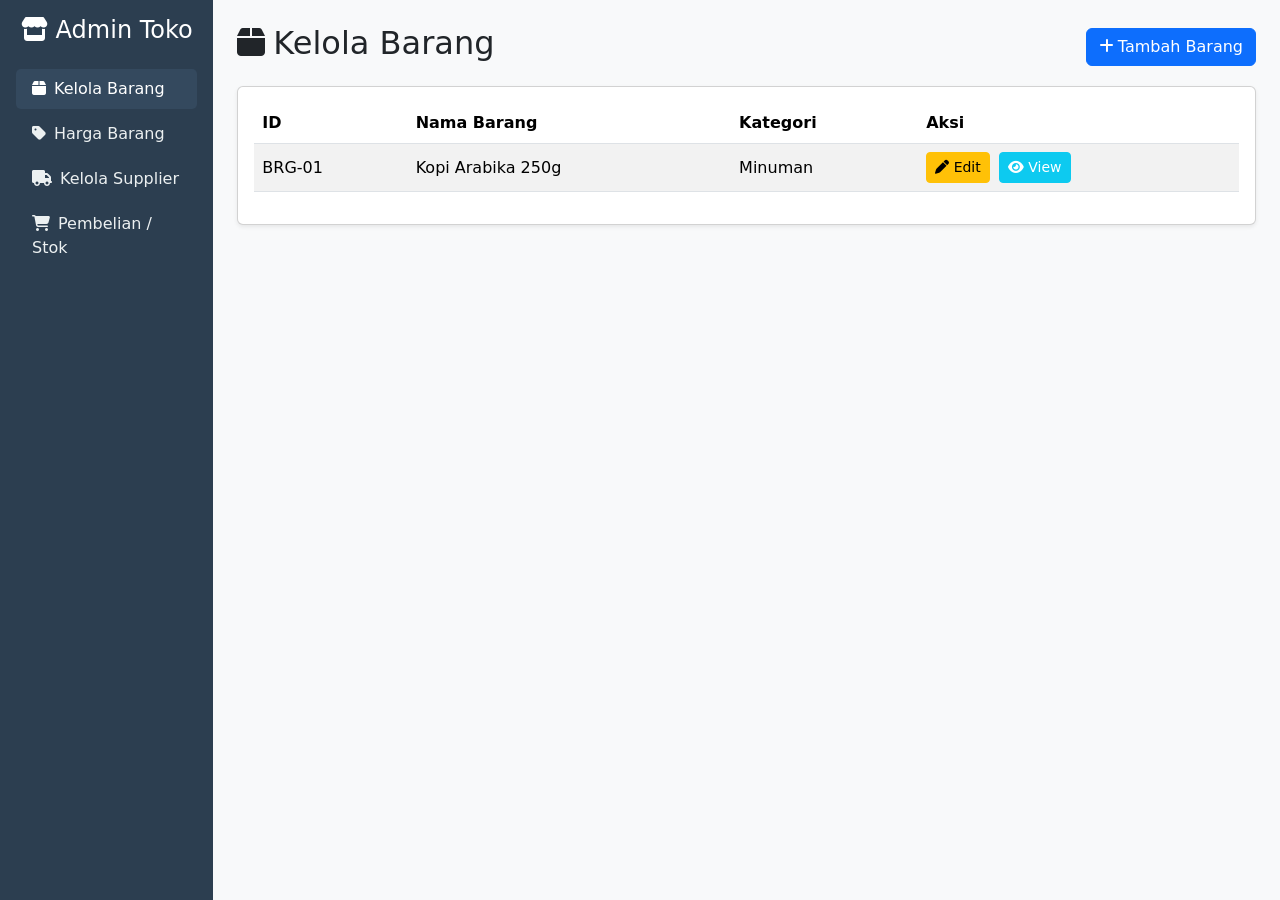
==== index.html @ da7684b9 "Create index.html" ====
<!DOCTYPE html>
<html lang="id">
<head>
    <meta charset="UTF-8">
    <meta name="viewport" content="width=device-width, initial-scale=1.0">
    <title>Admin Dashboard Toko</title>
    <!-- Bootstrap 5 CSS -->
    <link href="https://cdn.jsdelivr.net/npm/bootstrap@5.3.0/dist/css/bootstrap.min.css" rel="stylesheet">
    <!-- Font Awesome Icons -->
    <link rel="stylesheet" href="https://cdnjs.cloudflare.com/ajax/libs/font-awesome/6.4.0/css/all.min.css">
    <style>
        body { background-color: #f8f9fa; }
        .sidebar { min-height: 100vh; background-color: #2c3e50; color: white; }
        .sidebar .nav-link { color: #ecf0f1; margin-bottom: 5px; }
        .sidebar .nav-link:hover, .sidebar .nav-link.active { background-color: #34495e; color: #fff; border-radius: 5px; }
        .content-section { display: none; }
        .content-section.active { display: block; }
    </style>
</head>
<body>

<div class="container-fluid">
    <div class="row">
        <!-- Sidebar Navigation -->
        <nav class="col-md-3 col-lg-2 d-md-block sidebar p-3">
            <h4 class="text-center mb-4"><i class="fa-solid fa-store me-2"></i>Admin Toko</h4>
            <ul class="nav flex-column">
                <li class="nav-item">
                    <a class="nav-link active" href="#" onclick="showSection('barang')"><i class="fa-solid fa-box me-2"></i>Kelola Barang</a>
                </li>
                <li class="nav-item">
                    <a class="nav-link" href="#" onclick="showSection('harga')"><i class="fa-solid fa-tag me-2"></i>Harga Barang</a>
                </li>
                <li class="nav-item">
                    <a class="nav-link" href="#" onclick="showSection('supplier')"><i class="fa-solid fa-truck me-2"></i>Kelola Supplier</a>
                </li>
                <li class="nav-item">
                    <a class="nav-link" href="#" onclick="showSection('pembelian')"><i class="fa-solid fa-cart-shopping me-2"></i>Pembelian / Stok</a>
                </li>
            </ul>
        </nav>

        <!-- Main Content Area -->
        <main class="col-md-9 ms-sm-auto col-lg-10 px-md-4 py-4">

            <!-- SEKSI 1: KELOLA BARANG -->
            <section id="barang" class="content-section active">
                <div class="d-flex justify-content-between align-items-center mb-3">
                    <h2><i class="fa-solid fa-box me-2"></i>Kelola Barang</h2>
                    <button class="btn btn-primary" data-bs-toggle="modal" data-bs-target="#modalBarang" onclick="resetFormBarang()"><i class="fa-solid fa-plus me-1"></i>Tambah Barang</button>
                </div>
                <div class="card shadow-sm">
                    <div class="card-body">
                        <table class="table table-striped align-middle">
                            <thead>
                                <tr>
                                    <th>ID</th>
                                    <th>Nama Barang</th>
                                    <th>Kategori</th>
                                    <th>Aksi</th>
                                </tr>
                            </thead>
                            <tbody id="tableBarang">
                                <tr>
                                    <td>BRG-01</td>
                                    <td>Kopi Arabika 250g</td>
                                    <td>Minuman</td>
                                    <td>
                                        <button class="btn btn-sm btn-warning me-1" data-bs-toggle="modal" data-bs-target="#modalBarang" onclick="editBarang('BRG-01', 'Kopi Arabika 250g', 'Minuman')"><i class="fa-solid fa-pen"></i> Edit</button>
                                        <button class="btn btn-sm btn-info text-white"><i class="fa-solid fa-eye"></i> View</button>
                                    </td>
                                </tr>
                            </tbody>
                        </table>
                    </div>
                </div>
            </section>

            <!-- SEKSI 2: HARGA BARANG -->
            <section id="harga" class="content-section">
                <div class="d-flex justify-content-between align-items-center mb-3">
                    <h2><i class="fa-solid fa-tag me-2"></i>View & Edit Harga Barang</h2>
                </div>
                <div class="card shadow-sm">
                    <div class="card-body">
                        <table class="table table-striped align-middle">
                            <thead>
                                <tr>
                                    <th>Kode Barang</th>
                                    <th>Nama Barang</th>
                                    <th>Harga Beli</th>
                                    <th>Harga Jual</th>
                                    <th>Aksi</th>
                                </tr>
                            </thead>
                            <tbody id="tableHarga">
                                <tr>
                                    <td>BRG-01</td>
                                    <td>Kopi Arabika 250g</td>
                                    <td>Rp 35.000</td>
                                    <td>Rp 50.000</td>
                                    <td>
                                        <button class="btn btn-sm btn-warning" data-bs-toggle="modal" data-bs-target="#modalHarga" onclick="editHarga('BRG-01', '50000')"><i class="fa-solid fa-pen"></i> Edit Harga</button>
                                    </td>
                                </tr>
                            </tbody>
                        </table>
                    </div>
                </div>
            </section>

            <!-- SEKSI 3: KELOLA SUPPLIER -->
            <section id="supplier" class="content-section">
                <div class="d-flex justify-content-between align-items-center mb-3">
                    <h2><i class="fa-solid fa-truck me-2"></i>Kelola Supplier</h2>
                    <button class="btn btn-primary" data-bs-toggle="modal" data-bs-target="#modalSupplier"><i class="fa-solid fa-plus me-1"></i>Tambah Supplier</button>
                </div>
                <div class="card shadow-sm">
                    <div class="card-body">
                        <table class="table table-striped align-middle">
                            <thead>
                                <tr>
                                    <th>ID</th>
                                    <th>Nama Supplier</th>
                                    <th>Telepon</th>
                                    <th>Alamat</th>
                                    <th>Aksi</th>
                                </tr>
                            </thead>
                            <tbody id="tableSupplier">
                                <tr>
                                    <td>SUP-01</td>
                                    <td>PT Kopi Nusantara</td>
                                    <td>081234567890</td>
                                    <td>Bandung</td>
                                    <td>
                                        <button class="btn btn-sm btn-warning me-1"><i class="fa-solid fa-pen"></i> Edit</button>
                                        <button class="btn btn-sm btn-info text-white"><i class="fa-solid fa-eye"></i> View</button>
                                    </td>
                                </tr>
                            </tbody>
                        </table>
                    </div>
                </div>
            </section>

            <!-- SEKSI 4: PEMBELIAN & STOK MASUK -->
            <section id="pembelian" class="content-section">
                <div class="d-flex justify-content-between align-items-center mb-3">
                    <h2><i class="fa-solid fa-cart-shopping me-2"></i>Pembelian Barang & Stok Masuk</h2>
                    <button class="btn btn-success" data-bs-toggle="modal" data-bs-target="#modalPembelian"><i class="fa-solid fa-cart-plus me-1"></i>Input Pembelian Baru</button>
                </div>
                <div class="card shadow-sm">
                    <div class="card-body">
                        <table class="table table-striped align-middle">
                            <thead>
                                <tr>
                                    <th>No Nota</th>
                                    <th>Tanggal</th>
                                    <th>Barang</th>
                                    <th>Supplier</th>
                                    <th>Jumlah (Stok Masuk)</th>
                                    <th>Harga Beli Total</th>
                                    <th>Aksi</th>
                                </tr>
                            </thead>
                            <tbody id="tablePembelian">
                                <tr>
                                    <td>INV-2026001</td>
                                    <td>19/08/2026</td>
                                    <td>Kopi Arabika 250g</td>
                                    <td>PT Kopi Nusantara</td>
                                    <td><span class="badge bg-success">+ 50 Pcs</span></td>
                                    <td>Rp 1.750.000</td>
                                    <td>
                                        <button class="btn btn-sm btn-info text-white"><i class="fa-solid fa-eye"></i> Detail Nota</button>
                                    </td>
                                </tr>
                            </tbody>
                        </table>
                    </div>
                </div>
            </section>

        </main>
    </div>
</div>

<!-- MODAL INPUT/EDIT BARANG -->
<div class="modal fade" id="modalBarang" tabindex="-1">
    <div class="modal-dialog">
        <div class="modal-content">
            <div class="modal-header">
                <h5 class="modal-title" id="titleBarang">Form Data Barang</h5>
                <button type="button" class="btn-close" data-bs-dismiss="modal"></button>
            </div>
            <div class="modal-body">
                <form id="formBarang">
                    <div class="mb-3">
                        <label class="form-label">Nama Barang</label>
                        <input type="text" id="namaBarang" class="form-control" required>
                    </div>
                    <div class="mb-3">
                        <label class="form-label">Kategori</label>
                        <input type="text" id="kategoriBarang" class="form-control" required>
                    </div>
                    <button type="submit" class="btn btn-primary w-100">Simpan Barang</button>
                </form>
            </div>
        </div>
    </div>
</div>

<!-- MODAL EDIT HARGA -->
<div class="modal fade" id="modalHarga" tabindex="-1">
    <div class="modal-dialog">
        <div class="modal-content">
            <div class="modal-header">
                <h5 class="modal-title">Edit Harga Jual</h5>
                <button type="button" class="btn-close" data-bs-dismiss="modal"></button>
            </div>
            <div class="modal-body">
                <form id="formHarga">
                    <div class="mb-3">
                        <label class="form-label">Harga Jual Baru (Rp)</label>
                        <input type="number" id="hargaJual" class="form-control" required>
                    </div>
                    <button type="submit" class="btn btn-warning w-100">Update Harga</button>
                </form>
            </div>
        </div>
    </div>
</div>

<!-- MODAL INPUT SUPPLIER -->
<div class="modal fade" id="modalSupplier" tabindex="-1">
    <div class="modal-dialog">
        <div class="modal-content">
            <div class="modal-header">
                <h5 class="modal-title">Form Input Supplier</h5>
                <button type="button" class="btn-close" data-bs-dismiss="modal"></button>
            </div>
            <div class="modal-body">
                <form id="formSupplier">
                    <div class="mb-3">
                        <label class="form-label">Nama Supplier</label>
                        <input type="text" class="form-control" required>
                    </div>
                    <div class="mb-3">
                        <label class="form-label">No. Telepon</label>
                        <input type="text" class="form-control" required>
                    </div>
                    <div class="mb-3">
                        <label class="form-label">Alamat</label>
                        <textarea class="form-control" rows="2" required></textarea>
                    </div>
                    <button type="submit" class="btn btn-primary w-100">Simpan Supplier</button>
                </form>
            </div>
        </div>
    </div>
</div>

<!-- MODAL INPUT PEMBELIAN / STOK MASUK -->
<div class="modal fade" id="modalPembelian" tabindex="-1">
    <div class="modal-dialog">
        <div class="modal-content">
            <div class="modal-header">
                <h5 class="modal-title">Input Pembelian & Stok Masuk</h5>
                <button type="button" class="btn-close" data-bs-dismiss="modal"></button>
            </div>
            <div class="modal-body">
                <form id="formPembelian">
                    <div class="mb-3">
                        <label class="form-label">Pilih Barang</label>
                        <select class="form-select" required>
                            <option value="">-- Pilih Barang --</option>
                            <option value="1">Kopi Arabika 250g</option>
                        </select>
                    </div>
                    <div class="mb-3">
                        <label class="form-label">Pilih Supplier</label>
                        <select class="form-select" required>
                            <option value="">-- Pilih Supplier --</option>
                            <option value="1">PT Kopi Nusantara</option>
                        </select>
                    </div>
                    <div class="mb-3">
                        <label class="form-label">Jumlah Stok Masuk</label>
                        <input type="number" class="form-control" placeholder="Qty" required>
                    </div>
                    <div class="mb-3">
                        <label class="form-label">Total Harga Beli (Rp)</label>
                        <input type="number" class="form-control" placeholder="Total Bayar" required>
                    </div>
                    <button type="submit" class="btn btn-success w-100">Simpan & Update Stok</button>
                </form>
            </div>
        </div>
    </div>
</div>

<!-- Bootstrap 5 & Custom JS -->
<script src="https://cdn.jsdelivr.net/npm/bootstrap@5.3.0/dist/js/bootstrap.bundle.min.js"></script>
<script>
    // Navigasi Seksi Dashboard
    function showSection(sectionId) {
        document.querySelectorAll('.content-section').forEach(el => el.classList.remove('active'));
        document.querySelectorAll('.nav-link').forEach(el => el.classList.remove('active'));
        
        document.getElementById(sectionId).classList.add('active');
        event.currentTarget.classList.add('active');
    }

    // Helper Fungsi untuk Form Barang
    function resetFormBarang() {
        document.getElementById('titleBarang').innerText = "Tambah Barang";
        document.getElementById('formBarang').reset();
    }

    function editBarang(id, nama, kategori) {
        document.getElementById('titleBarang').innerText = "Edit Barang (" + id + ")";
        document.getElementById('namaBarang').value = nama;
        document.getElementById('kategoriBarang').value = kategori;
    }

    function editHarga(id, harga) {
        document.getElementById('hargaJual').value = harga;
    }
</script>
</body>
</html>
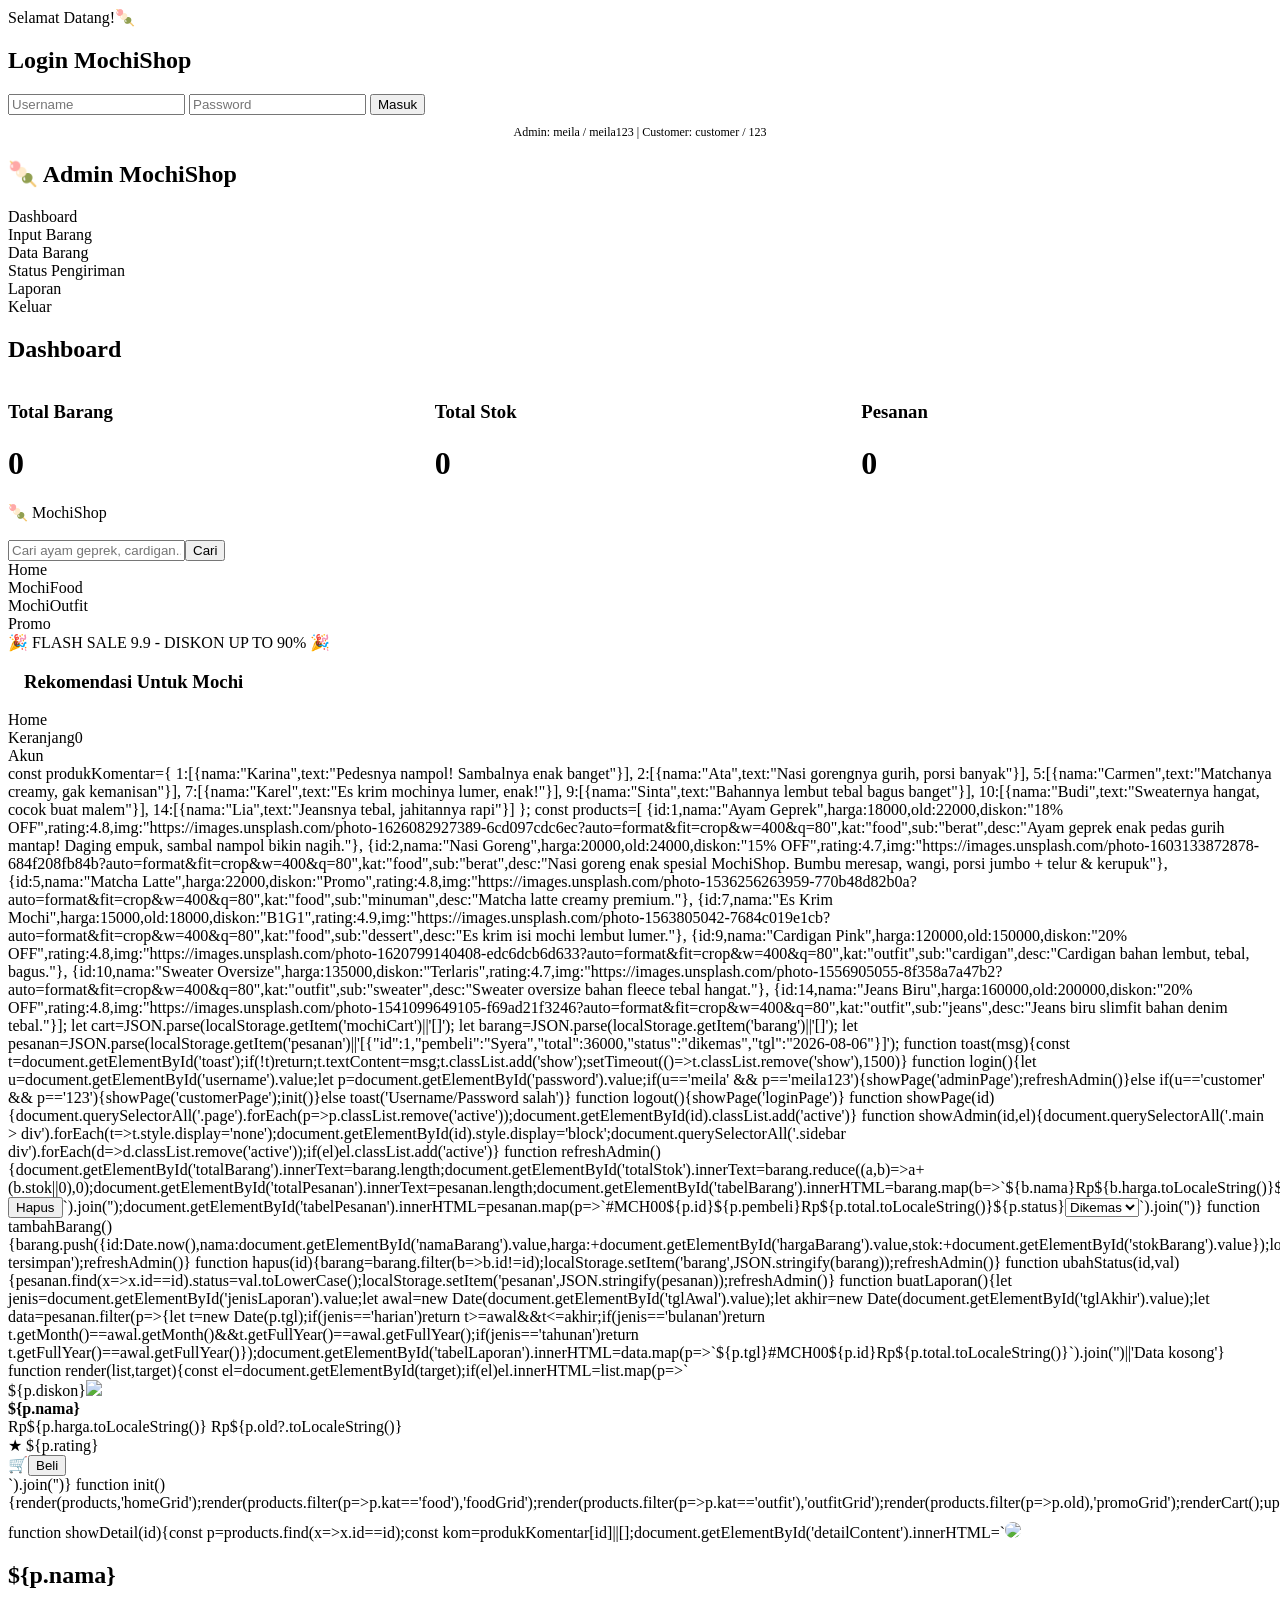
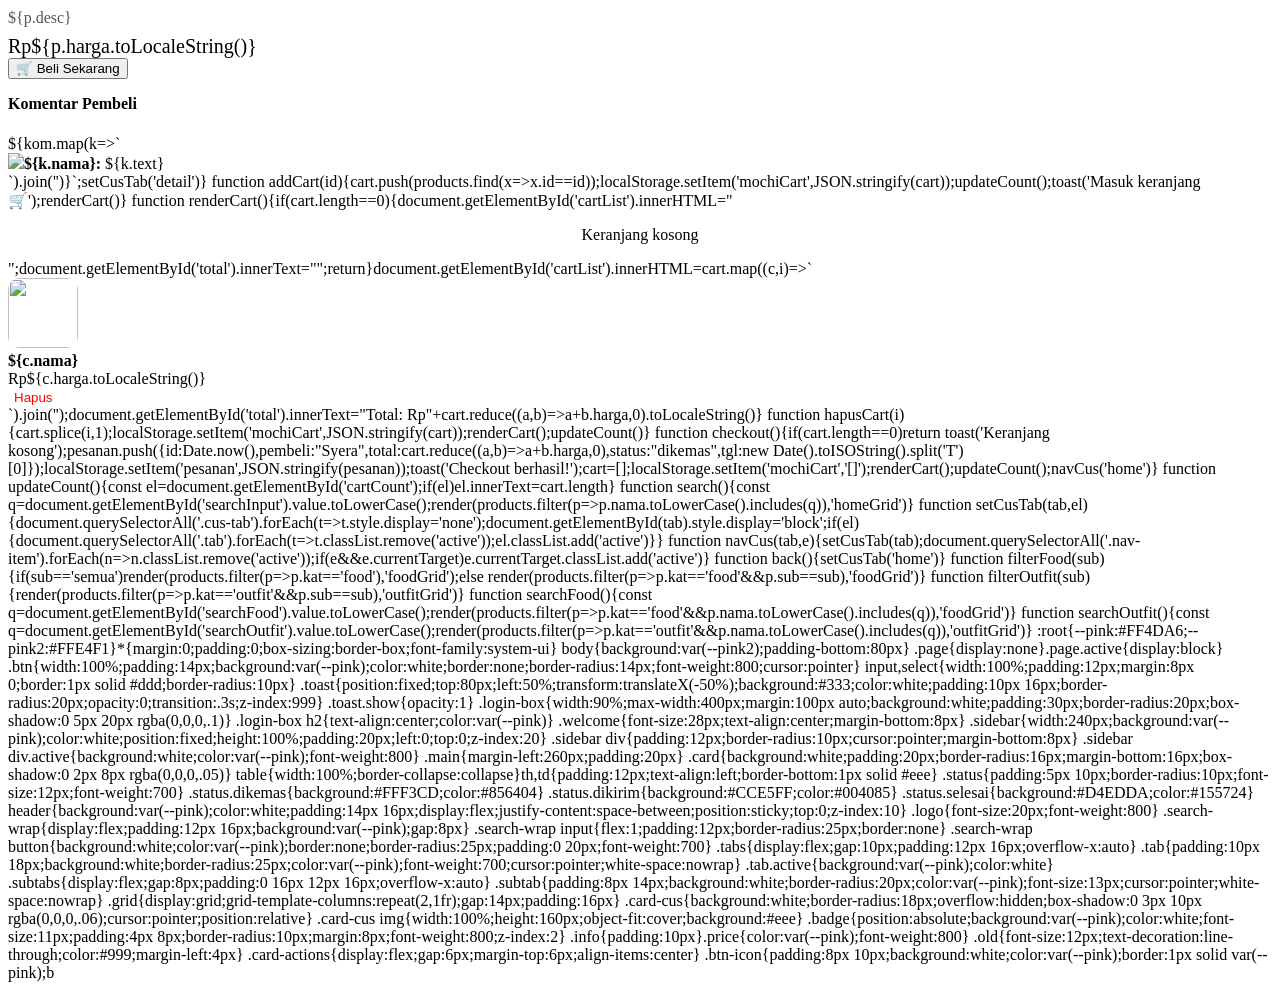
==== commit 5e968b81: "Create index.html" ====
--- a/index.html
+++ b/index.html
@@ -1,332 +1,209 @@
 <!DOCTYPE html>
 <html lang="id">
 <head>
-    <meta charset="UTF-8">
-    <meta name="viewport" content="width=device-width, initial-scale=1.0">
-    <title>Admin Dashboard Toko</title>
-    <!-- Bootstrap 5 CSS -->
-    <link href="https://cdn.jsdelivr.net/npm/bootstrap@5.3.0/dist/css/bootstrap.min.css" rel="stylesheet">
-    <!-- Font Awesome Icons -->
-    <link rel="stylesheet" href="https://cdnjs.cloudflare.com/ajax/libs/font-awesome/6.4.0/css/all.min.css">
-    <style>
-        body { background-color: #f8f9fa; }
-        .sidebar { min-height: 100vh; background-color: #2c3e50; color: white; }
-        .sidebar .nav-link { color: #ecf0f1; margin-bottom: 5px; }
-        .sidebar .nav-link:hover, .sidebar .nav-link.active { background-color: #34495e; color: #fff; border-radius: 5px; }
-        .content-section { display: none; }
-        .content-section.active { display: block; }
-    </style>
+<meta charset="UTF-8"><meta name="viewport" content="width=device-width, initial-scale=1.0">
+<title>MochiShop</title>
+<link rel="stylesheet" href="style.css">
 </head>
 <body>
-
-<div class="container-fluid">
-    <div class="row">
-        <!-- Sidebar Navigation -->
-        <nav class="col-md-3 col-lg-2 d-md-block sidebar p-3">
-            <h4 class="text-center mb-4"><i class="fa-solid fa-store me-2"></i>Admin Toko</h4>
-            <ul class="nav flex-column">
-                <li class="nav-item">
-                    <a class="nav-link active" href="#" onclick="showSection('barang')"><i class="fa-solid fa-box me-2"></i>Kelola Barang</a>
-                </li>
-                <li class="nav-item">
-                    <a class="nav-link" href="#" onclick="showSection('harga')"><i class="fa-solid fa-tag me-2"></i>Harga Barang</a>
-                </li>
-                <li class="nav-item">
-                    <a class="nav-link" href="#" onclick="showSection('supplier')"><i class="fa-solid fa-truck me-2"></i>Kelola Supplier</a>
-                </li>
-                <li class="nav-item">
-                    <a class="nav-link" href="#" onclick="showSection('pembelian')"><i class="fa-solid fa-cart-shopping me-2"></i>Pembelian / Stok</a>
-                </li>
-            </ul>
-        </nav>
-
-        <!-- Main Content Area -->
-        <main class="col-md-9 ms-sm-auto col-lg-10 px-md-4 py-4">
-
-            <!-- SEKSI 1: KELOLA BARANG -->
-            <section id="barang" class="content-section active">
-                <div class="d-flex justify-content-between align-items-center mb-3">
-                    <h2><i class="fa-solid fa-box me-2"></i>Kelola Barang</h2>
-                    <button class="btn btn-primary" data-bs-toggle="modal" data-bs-target="#modalBarang" onclick="resetFormBarang()"><i class="fa-solid fa-plus me-1"></i>Tambah Barang</button>
-                </div>
-                <div class="card shadow-sm">
-                    <div class="card-body">
-                        <table class="table table-striped align-middle">
-                            <thead>
-                                <tr>
-                                    <th>ID</th>
-                                    <th>Nama Barang</th>
-                                    <th>Kategori</th>
-                                    <th>Aksi</th>
-                                </tr>
-                            </thead>
-                            <tbody id="tableBarang">
-                                <tr>
-                                    <td>BRG-01</td>
-                                    <td>Kopi Arabika 250g</td>
-                                    <td>Minuman</td>
-                                    <td>
-                                        <button class="btn btn-sm btn-warning me-1" data-bs-toggle="modal" data-bs-target="#modalBarang" onclick="editBarang('BRG-01', 'Kopi Arabika 250g', 'Minuman')"><i class="fa-solid fa-pen"></i> Edit</button>
-                                        <button class="btn btn-sm btn-info text-white"><i class="fa-solid fa-eye"></i> View</button>
-                                    </td>
-                                </tr>
-                            </tbody>
-                        </table>
-                    </div>
-                </div>
-            </section>
-
-            <!-- SEKSI 2: HARGA BARANG -->
-            <section id="harga" class="content-section">
-                <div class="d-flex justify-content-between align-items-center mb-3">
-                    <h2><i class="fa-solid fa-tag me-2"></i>View & Edit Harga Barang</h2>
-                </div>
-                <div class="card shadow-sm">
-                    <div class="card-body">
-                        <table class="table table-striped align-middle">
-                            <thead>
-                                <tr>
-                                    <th>Kode Barang</th>
-                                    <th>Nama Barang</th>
-                                    <th>Harga Beli</th>
-                                    <th>Harga Jual</th>
-                                    <th>Aksi</th>
-                                </tr>
-                            </thead>
-                            <tbody id="tableHarga">
-                                <tr>
-                                    <td>BRG-01</td>
-                                    <td>Kopi Arabika 250g</td>
-                                    <td>Rp 35.000</td>
-                                    <td>Rp 50.000</td>
-                                    <td>
-                                        <button class="btn btn-sm btn-warning" data-bs-toggle="modal" data-bs-target="#modalHarga" onclick="editHarga('BRG-01', '50000')"><i class="fa-solid fa-pen"></i> Edit Harga</button>
-                                    </td>
-                                </tr>
-                            </tbody>
-                        </table>
-                    </div>
-                </div>
-            </section>
-
-            <!-- SEKSI 3: KELOLA SUPPLIER -->
-            <section id="supplier" class="content-section">
-                <div class="d-flex justify-content-between align-items-center mb-3">
-                    <h2><i class="fa-solid fa-truck me-2"></i>Kelola Supplier</h2>
-                    <button class="btn btn-primary" data-bs-toggle="modal" data-bs-target="#modalSupplier"><i class="fa-solid fa-plus me-1"></i>Tambah Supplier</button>
-                </div>
-                <div class="card shadow-sm">
-                    <div class="card-body">
-                        <table class="table table-striped align-middle">
-                            <thead>
-                                <tr>
-                                    <th>ID</th>
-                                    <th>Nama Supplier</th>
-                                    <th>Telepon</th>
-                                    <th>Alamat</th>
-                                    <th>Aksi</th>
-                                </tr>
-                            </thead>
-                            <tbody id="tableSupplier">
-                                <tr>
-                                    <td>SUP-01</td>
-                                    <td>PT Kopi Nusantara</td>
-                                    <td>081234567890</td>
-                                    <td>Bandung</td>
-                                    <td>
-                                        <button class="btn btn-sm btn-warning me-1"><i class="fa-solid fa-pen"></i> Edit</button>
-                                        <button class="btn btn-sm btn-info text-white"><i class="fa-solid fa-eye"></i> View</button>
-                                    </td>
-                                </tr>
-                            </tbody>
-                        </table>
-                    </div>
-                </div>
-            </section>
-
-            <!-- SEKSI 4: PEMBELIAN & STOK MASUK -->
-            <section id="pembelian" class="content-section">
-                <div class="d-flex justify-content-between align-items-center mb-3">
-                    <h2><i class="fa-solid fa-cart-shopping me-2"></i>Pembelian Barang & Stok Masuk</h2>
-                    <button class="btn btn-success" data-bs-toggle="modal" data-bs-target="#modalPembelian"><i class="fa-solid fa-cart-plus me-1"></i>Input Pembelian Baru</button>
-                </div>
-                <div class="card shadow-sm">
-                    <div class="card-body">
-                        <table class="table table-striped align-middle">
-                            <thead>
-                                <tr>
-                                    <th>No Nota</th>
-                                    <th>Tanggal</th>
-                                    <th>Barang</th>
-                                    <th>Supplier</th>
-                                    <th>Jumlah (Stok Masuk)</th>
-                                    <th>Harga Beli Total</th>
-                                    <th>Aksi</th>
-                                </tr>
-                            </thead>
-                            <tbody id="tablePembelian">
-                                <tr>
-                                    <td>INV-2026001</td>
-                                    <td>19/08/2026</td>
-                                    <td>Kopi Arabika 250g</td>
-                                    <td>PT Kopi Nusantara</td>
-                                    <td><span class="badge bg-success">+ 50 Pcs</span></td>
-                                    <td>Rp 1.750.000</td>
-                                    <td>
-                                        <button class="btn btn-sm btn-info text-white"><i class="fa-solid fa-eye"></i> Detail Nota</button>
-                                    </td>
-                                </tr>
-                            </tbody>
-                        </table>
-                    </div>
-                </div>
-            </section>
-
-        </main>
-    </div>
-</div>
-
-<!-- MODAL INPUT/EDIT BARANG -->
-<div class="modal fade" id="modalBarang" tabindex="-1">
-    <div class="modal-dialog">
-        <div class="modal-content">
-            <div class="modal-header">
-                <h5 class="modal-title" id="titleBarang">Form Data Barang</h5>
-                <button type="button" class="btn-close" data-bs-dismiss="modal"></button>
-            </div>
-            <div class="modal-body">
-                <form id="formBarang">
-                    <div class="mb-3">
-                        <label class="form-label">Nama Barang</label>
-                        <input type="text" id="namaBarang" class="form-control" required>
-                    </div>
-                    <div class="mb-3">
-                        <label class="form-label">Kategori</label>
-                        <input type="text" id="kategoriBarang" class="form-control" required>
-                    </div>
-                    <button type="submit" class="btn btn-primary w-100">Simpan Barang</button>
-                </form>
-            </div>
-        </div>
-    </div>
-</div>
-
-<!-- MODAL EDIT HARGA -->
-<div class="modal fade" id="modalHarga" tabindex="-1">
-    <div class="modal-dialog">
-        <div class="modal-content">
-            <div class="modal-header">
-                <h5 class="modal-title">Edit Harga Jual</h5>
-                <button type="button" class="btn-close" data-bs-dismiss="modal"></button>
-            </div>
-            <div class="modal-body">
-                <form id="formHarga">
-                    <div class="mb-3">
-                        <label class="form-label">Harga Jual Baru (Rp)</label>
-                        <input type="number" id="hargaJual" class="form-control" required>
-                    </div>
-                    <button type="submit" class="btn btn-warning w-100">Update Harga</button>
-                </form>
-            </div>
-        </div>
-    </div>
-</div>
-
-<!-- MODAL INPUT SUPPLIER -->
-<div class="modal fade" id="modalSupplier" tabindex="-1">
-    <div class="modal-dialog">
-        <div class="modal-content">
-            <div class="modal-header">
-                <h5 class="modal-title">Form Input Supplier</h5>
-                <button type="button" class="btn-close" data-bs-dismiss="modal"></button>
-            </div>
-            <div class="modal-body">
-                <form id="formSupplier">
-                    <div class="mb-3">
-                        <label class="form-label">Nama Supplier</label>
-                        <input type="text" class="form-control" required>
-                    </div>
-                    <div class="mb-3">
-                        <label class="form-label">No. Telepon</label>
-                        <input type="text" class="form-control" required>
-                    </div>
-                    <div class="mb-3">
-                        <label class="form-label">Alamat</label>
-                        <textarea class="form-control" rows="2" required></textarea>
-                    </div>
-                    <button type="submit" class="btn btn-primary w-100">Simpan Supplier</button>
-                </form>
-            </div>
-        </div>
-    </div>
-</div>
-
-<!-- MODAL INPUT PEMBELIAN / STOK MASUK -->
-<div class="modal fade" id="modalPembelian" tabindex="-1">
-    <div class="modal-dialog">
-        <div class="modal-content">
-            <div class="modal-header">
-                <h5 class="modal-title">Input Pembelian & Stok Masuk</h5>
-                <button type="button" class="btn-close" data-bs-dismiss="modal"></button>
-            </div>
-            <div class="modal-body">
-                <form id="formPembelian">
-                    <div class="mb-3">
-                        <label class="form-label">Pilih Barang</label>
-                        <select class="form-select" required>
-                            <option value="">-- Pilih Barang --</option>
-                            <option value="1">Kopi Arabika 250g</option>
-                        </select>
-                    </div>
-                    <div class="mb-3">
-                        <label class="form-label">Pilih Supplier</label>
-                        <select class="form-select" required>
-                            <option value="">-- Pilih Supplier --</option>
-                            <option value="1">PT Kopi Nusantara</option>
-                        </select>
-                    </div>
-                    <div class="mb-3">
-                        <label class="form-label">Jumlah Stok Masuk</label>
-                        <input type="number" class="form-control" placeholder="Qty" required>
-                    </div>
-                    <div class="mb-3">
-                        <label class="form-label">Total Harga Beli (Rp)</label>
-                        <input type="number" class="form-control" placeholder="Total Bayar" required>
-                    </div>
-                    <button type="submit" class="btn btn-success w-100">Simpan & Update Stok</button>
-                </form>
-            </div>
-        </div>
-    </div>
-</div>
-
-<!-- Bootstrap 5 & Custom JS -->
-<script src="https://cdn.jsdelivr.net/npm/bootstrap@5.3.0/dist/js/bootstrap.bundle.min.js"></script>
-<script>
-    // Navigasi Seksi Dashboard
-    function showSection(sectionId) {
-        document.querySelectorAll('.content-section').forEach(el => el.classList.remove('active'));
-        document.querySelectorAll('.nav-link').forEach(el => el.classList.remove('active'));
-        
-        document.getElementById(sectionId).classList.add('active');
-        event.currentTarget.classList.add('active');
-    }
-
-    // Helper Fungsi untuk Form Barang
-    function resetFormBarang() {
-        document.getElementById('titleBarang').innerText = "Tambah Barang";
-        document.getElementById('formBarang').reset();
-    }
-
-    function editBarang(id, nama, kategori) {
-        document.getElementById('titleBarang').innerText = "Edit Barang (" + id + ")";
-        document.getElementById('namaBarang').value = nama;
-        document.getElementById('kategoriBarang').value = kategori;
-    }
-
-    function editHarga(id, harga) {
-        document.getElementById('hargaJual').value = harga;
-    }
-</script>
+<div id="toast" class="toast"></div>
+
+<!-- LOGIN -->
+<div id="loginPage" class="page active">
+  <div class="login-box">
+    <div class="welcome">Selamat Datang!🍡</div>
+    <h2>Login MochiShop</h2>
+    <input id="username" placeholder="Username">
+    <input id="password" type="password" placeholder="Password">
+    <button class="btn" onclick="login()">Masuk</button>
+    <p style="text-align:center;margin-top:10px;font-size:12px">Admin: meila / meila123 | Customer: customer / 123</p>
+  </div>
+</div>
+
+<!-- ADMIN -->
+<div id="adminPage" class="page">
+  <div class="sidebar">
+    <h2>🍡 Admin MochiShop</h2>
+    <div class="active" onclick="showAdmin('adminDashboard',this)">Dashboard</div>
+    <div onclick="showAdmin('adminInput',this)">Input Barang</div>
+    <div onclick="showAdmin('adminView',this)">Data Barang</div>
+    <div onclick="showAdmin('adminPesanan',this)">Status Pengiriman</div>
+    <div onclick="showAdmin('adminLaporan',this)">Laporan</div>
+    <div onclick="logout()">Keluar</div>
+  </div>
+  <div class="main">
+    <div id="adminDashboard"><h2>Dashboard</h2>
+      <div style="display:grid;grid-template-columns:repeat(3,1fr);gap:16px">
+        <div class="card"><h3>Total Barang</h3><h1 id="totalBarang">0</h1></div>
+        <div class="card"><h3>Total Stok</h3><h1 id="totalStok">0</h1></div>
+        <div class="card"><h3>Pesanan</h3><h1 id="totalPesanan">0</h1></div>
+      </div>
+    </div>
+    <div id="adminInput" style="display:none"><h2>Input Barang</h2><div class="card">
+      <input id="namaBarang" placeholder="Nama Barang"><input id="hargaBarang" type="number" placeholder="Harga">
+      <input id="stokBarang" type="number" placeholder="Stok"><select id="kategoriBarang"><option>food</option><option>outfit</option></select>
+      <button class="btn" onclick="tambahBarang()">Simpan</button></div>
+    </div>
+    <div id="adminView" style="display:none"><h2>Data Barang</h2><div class="card">
+      <table><thead><tr><th>Nama</th><th>Harga</th><th>Stok</th><th>Aksi</th></tr></thead><tbody id="tabelBarang"></tbody></table></div>
+    </div>
+    <div id="adminPesanan" style="display:none"><h2>Status Pengiriman</h2><div class="card">
+      <table><thead><tr><th>No Pesanan</th><th>Pembeli</th><th>Total</th><th>Status</th><th>Ubah</th></tr></thead><tbody id="tabelPesanan"></tbody></table></div>
+    </div>
+    <div id="adminLaporan" style="display:none"><h2>Laporan</h2><div class="card">
+      <label>Jenis Laporan:</label><select id="jenisLaporan"><option value="harian">Harian</option><option value="bulanan">Bulanan</option><option value="tahunan">Tahunan</option></select>
+      <label>Tgl Awal:</label><input id="tglAwal" type="date"><label>Tgl Akhir:</label><input id="tglAkhir" type="date">
+      <button class="btn" onclick="buatLaporan()">Tampilkan</button></div>
+      <div class="card"><table><thead><tr><th>Tanggal</th><th>No Pesanan</th><th>Total</th></tr></thead><tbody id="tabelLaporan"></tbody></table></div>
+    </div>
+  </div>
+</div>
+
+<!-- CUSTOMER -->
+<div id="customerPage" class="page">
+<header><div class="logo">🍡 MochiShop</div><button onclick="logout()" style="background:none;border:none;color:white;font-weight:700">Keluar</button></header>
+
+<div id="home" class="cus-tab active">
+  <div class="search-wrap"><input id="searchInput" placeholder="Cari ayam geprek, cardigan..."><button onclick="search()">Cari</button></div>
+  <div class="tabs">
+    <div class="tab active" onclick="setCusTab('home',this)">Home</div>
+    <div class="tab" onclick="setCusTab('food',this)">MochiFood</div>
+    <div class="tab" onclick="setCusTab('outfit',this)">MochiOutfit</div>
+    <div class="tab" onclick="setCusTab('promo',this)">Promo</div>
+  </div>
+  <div class="flash">🎉 FLASH SALE 9.9 - DISKON UP TO 90% 🎉</div>
+  <h3 style="padding:0 16px">Rekomendasi Untuk Mochi</h3>
+  <div class="grid" id="homeGrid"></div>
+</div>
+
+<div id="food" class="cus-tab" style="display:none">
+  <div class="search-wrap"><input id="searchFood" placeholder="Cari makanan..."><button onclick="searchFood()">Cari</button></div>
+  <div class="subtabs"><div class="subtab" onclick="filterFood('semua')">Semua</div><div class="subtab" onclick="filterFood('berat')">Makanan Berat</div><div class="subtab" onclick="filterFood('dessert')">Dessert</div><div class="subtab" onclick="filterFood('minuman')">Minuman</div></div>
+  <h3 style="padding:0 16px">Rekomendasi Makanan</h3><div class="grid" id="foodGrid"></div>
+</div>
+
+<div id="outfit" class="cus-tab" style="display:none">
+  <div class="search-wrap"><input id="searchOutfit" placeholder="Cari baju..."><button onclick="searchOutfit()">Cari</button></div>
+  <div class="subtabs"><div class="subtab" onclick="filterOutfit('cardigan')">Cardigan</div><div class="subtab" onclick="filterOutfit('sweater')">Sweater</div><div class="subtab" onclick="filterOutfit('jeans')">Jeans</div></div>
+  <h3 style="padding:0 16px">Rekomendasi Outfit</h3><div class="grid" id="outfitGrid"></div>
+</div>
+
+<div id="promo" class="cus-tab" style="display:none"><h3 style="padding:16px">Promo Spesial Hari Ini</h3><div class="grid" id="promoGrid"></div></div>
+
+<div id="detail" class="cus-tab" style="display:none;padding:16px;position:relative">
+  <button class="btn-back" onclick="back()">
+    <svg xmlns="http://www.w3.org/2000/svg" fill="none" viewBox="0 0 24 24" stroke="currentColor"><path stroke-linecap="round" stroke-linejoin="round" stroke-width="2" d="M10 19l-7-7m0 0l7-7m-7 7h18" /></svg>
+    kembali
+  </button> <!-- ICON PANAH BENERAN -->
+  <div id="detailContent"></div>
+</div>
+
+<div id="cart" class="cus-tab" style="display:none;padding:16px"><h3>Keranjang</h3><div id="cartList"></div><div id="total" style="font-weight:800;margin:10px 0"></div><button class="btn" onclick="checkout()">Checkout via MochiPay</button></div>
+
+<div id="account" class="cus-tab" style="display:none;padding:20px">
+  <div style="display:flex;gap:14px;align-items:center;padding:20px;background:var(--pink);color:white;border-radius:16px">
+    <img src="https://images.unsplash.com/photo-1534528741775-53994a69daeb?auto=format&fit=crop&w=200&q=80" class="avatar"><div><h2>Syera</h2><p>syera@email.com</p></div>
+  </div>
+  <div style="margin-top:16px">
+    <div class="setting-item">Edit Profil <span>></span></div>
+    <div class="setting-item">Riwayat Pesanan <span>></span></div>
+    <div class="setting-item">MochiPay: Rp120.000 <span>></span></div>
+  </div>
+</div>
+
+<div class="bottom-nav">
+  <div class="nav-item active" onclick="navCus('home')">Home</div>
+  <div class="nav-item" onclick="navCus('cart')">Keranjang<span class="cart-count" id="cartCount">0</span></div>
+  <div class="nav-item" onclick="navCus('account')">Akun</div>
+</div>
+</div>
+<script src="script.js"></script>
 </body>
 </html>
+const produkKomentar={
+ 1:[{nama:"Karina",text:"Pedesnya nampol! Sambalnya enak banget"}],
+ 2:[{nama:"Ata",text:"Nasi gorengnya gurih, porsi banyak"}],
+ 5:[{nama:"Carmen",text:"Matchanya creamy, gak kemanisan"}],
+ 7:[{nama:"Karel",text:"Es krim mochinya lumer, enak!"}],
+ 9:[{nama:"Sinta",text:"Bahannya lembut tebal bagus banget"}],
+ 10:[{nama:"Budi",text:"Sweaternya hangat, cocok buat malem"}],
+ 14:[{nama:"Lia",text:"Jeansnya tebal, jahitannya rapi"}]
+};
+
+const products=[
+{id:1,nama:"Ayam Geprek",harga:18000,old:22000,diskon:"18% OFF",rating:4.8,img:"https://images.unsplash.com/photo-1626082927389-6cd097cdc6ec?auto=format&fit=crop&w=400&q=80",kat:"food",sub:"berat",desc:"Ayam geprek enak pedas gurih mantap! Daging empuk, sambal nampol bikin nagih."},
+{id:2,nama:"Nasi Goreng",harga:20000,old:24000,diskon:"15% OFF",rating:4.7,img:"https://images.unsplash.com/photo-1603133872878-684f208fb84b?auto=format&fit=crop&w=400&q=80",kat:"food",sub:"berat",desc:"Nasi goreng enak spesial MochiShop. Bumbu meresap, wangi, porsi jumbo + telur & kerupuk"},
+{id:5,nama:"Matcha Latte",harga:22000,diskon:"Promo",rating:4.8,img:"https://images.unsplash.com/photo-1536256263959-770b48d82b0a?auto=format&fit=crop&w=400&q=80",kat:"food",sub:"minuman",desc:"Matcha latte creamy premium."},
+{id:7,nama:"Es Krim Mochi",harga:15000,old:18000,diskon:"B1G1",rating:4.9,img:"https://images.unsplash.com/photo-1563805042-7684c019e1cb?auto=format&fit=crop&w=400&q=80",kat:"food",sub:"dessert",desc:"Es krim isi mochi lembut lumer."},
+{id:9,nama:"Cardigan Pink",harga:120000,old:150000,diskon:"20% OFF",rating:4.8,img:"https://images.unsplash.com/photo-1620799140408-edc6dcb6d633?auto=format&fit=crop&w=400&q=80",kat:"outfit",sub:"cardigan",desc:"Cardigan bahan lembut, tebal, bagus."},
+{id:10,nama:"Sweater Oversize",harga:135000,diskon:"Terlaris",rating:4.7,img:"https://images.unsplash.com/photo-1556905055-8f358a7a47b2?auto=format&fit=crop&w=400&q=80",kat:"outfit",sub:"sweater",desc:"Sweater oversize bahan fleece tebal hangat."},
+{id:14,nama:"Jeans Biru",harga:160000,old:200000,diskon:"20% OFF",rating:4.8,img:"https://images.unsplash.com/photo-1541099649105-f69ad21f3246?auto=format&fit=crop&w=400&q=80",kat:"outfit",sub:"jeans",desc:"Jeans biru slimfit bahan denim tebal."}];
+
+let cart=JSON.parse(localStorage.getItem('mochiCart')||'[]');
+let barang=JSON.parse(localStorage.getItem('barang')||'[]');
+let pesanan=JSON.parse(localStorage.getItem('pesanan')||'[{"id":1,"pembeli":"Syera","total":36000,"status":"dikemas","tgl":"2026-08-06"}]');
+
+function toast(msg){const t=document.getElementById('toast');if(!t)return;t.textContent=msg;t.classList.add('show');setTimeout(()=>t.classList.remove('show'),1500)}
+function login(){let u=document.getElementById('username').value;let p=document.getElementById('password').value;if(u=='meila' && p=='meila123'){showPage('adminPage');refreshAdmin()}else if(u=='customer' && p=='123'){showPage('customerPage');init()}else toast('Username/Password salah')}
+function logout(){showPage('loginPage')}
+function showPage(id){document.querySelectorAll('.page').forEach(p=>p.classList.remove('active'));document.getElementById(id).classList.add('active')}
+function showAdmin(id,el){document.querySelectorAll('.main > div').forEach(t=>t.style.display='none');document.getElementById(id).style.display='block';document.querySelectorAll('.sidebar div').forEach(d=>d.classList.remove('active'));if(el)el.classList.add('active')}
+function refreshAdmin(){document.getElementById('totalBarang').innerText=barang.length;document.getElementById('totalStok').innerText=barang.reduce((a,b)=>a+(b.stok||0),0);document.getElementById('totalPesanan').innerText=pesanan.length;document.getElementById('tabelBarang').innerHTML=barang.map(b=>`<tr><td>${b.nama}</td><td>Rp${b.harga.toLocaleString()}</td><td>${b.stok}</td><td><button onclick="hapus(${b.id})">Hapus</button></td></tr>`).join('');document.getElementById('tabelPesanan').innerHTML=pesanan.map(p=>`<tr><td>#MCH00${p.id}</td><td>${p.pembeli}</td><td>Rp${p.total.toLocaleString()}</td><td><span class="status ${p.status}">${p.status}</span></td><td><select onchange="ubahStatus(${p.id},this.value)"><option>Dikemas</option><option>Dikirim</option><option>Selesai</option></select></td></tr>`).join('')}
+function tambahBarang(){barang.push({id:Date.now(),nama:document.getElementById('namaBarang').value,harga:+document.getElementById('hargaBarang').value,stok:+document.getElementById('stokBarang').value});localStorage.setItem('barang',JSON.stringify(barang));toast('Barang tersimpan');refreshAdmin()}
+function hapus(id){barang=barang.filter(b=>b.id!=id);localStorage.setItem('barang',JSON.stringify(barang));refreshAdmin()}
+function ubahStatus(id,val){pesanan.find(x=>x.id==id).status=val.toLowerCase();localStorage.setItem('pesanan',JSON.stringify(pesanan));refreshAdmin()}
+function buatLaporan(){let jenis=document.getElementById('jenisLaporan').value;let awal=new Date(document.getElementById('tglAwal').value);let akhir=new Date(document.getElementById('tglAkhir').value);let data=pesanan.filter(p=>{let t=new Date(p.tgl);if(jenis=='harian')return t>=awal&&t<=akhir;if(jenis=='bulanan')return t.getMonth()==awal.getMonth()&&t.getFullYear()==awal.getFullYear();if(jenis=='tahunan')return t.getFullYear()==awal.getFullYear()});document.getElementById('tabelLaporan').innerHTML=data.map(p=>`<tr><td>${p.tgl}</td><td>#MCH00${p.id}</td><td>Rp${p.total.toLocaleString()}</td></tr>`).join('')||'<tr><td colspan=3>Data kosong</td></tr>'}
+function render(list,target){const el=document.getElementById(target);if(el)el.innerHTML=list.map(p=>`<div class="card-cus" onclick="showDetail(${p.id})"><span class="badge">${p.diskon}</span><img src="${p.img}"><div class="info"><div style="font-weight:700">${p.nama}</div><div><span class="price">Rp${p.harga.toLocaleString()}</span> <span class="old">Rp${p.old?.toLocaleString()}</span></div><div>★ ${p.rating}</div><div class="card-actions"><span class="btn-icon" onclick="event.stopPropagation();addCart(${p.id})">🛒</span><button class="btn-beli" onclick="event.stopPropagation();addCart(${p.id})">Beli</button></div></div></div>`).join('')}
+function init(){render(products,'homeGrid');render(products.filter(p=>p.kat=='food'),'foodGrid');render(products.filter(p=>p.kat=='outfit'),'outfitGrid');render(products.filter(p=>p.old),'promoGrid');renderCart();updateCount()}
+function showDetail(id){const p=products.find(x=>x.id==id);const kom=produkKomentar[id]||[];document.getElementById('detailContent').innerHTML=`<img src="${p.img}" style="width:100%;border-radius:18px;margin-top:10px"><h2>${p.nama}</h2><p style="color:#555;margin:8px 0">${p.desc}</p><div class="price" style="font-size:20px">Rp${p.harga.toLocaleString()}</div><button class="btn" onclick="addCart(${p.id})">🛒 Beli Sekarang</button><h4 style="margin-top:16px">Komentar Pembeli</h4>${kom.map(k=>`<div class="comment"><img src="https://images.unsplash.com/photo-1494790108377-be9c29b29330?auto=format&fit=crop&w=100&q=80" class="avatar-sm"><b>${k.nama}:</b> ${k.text}</div>`).join('')}`;setCusTab('detail')}
+function addCart(id){cart.push(products.find(x=>x.id==id));localStorage.setItem('mochiCart',JSON.stringify(cart));updateCount();toast('Masuk keranjang 🛒');renderCart()}
+function renderCart(){if(cart.length==0){document.getElementById('cartList').innerHTML="<p style='text-align:center'>Keranjang kosong</p>";document.getElementById('total').innerText="";return}document.getElementById('cartList').innerHTML=cart.map((c,i)=>`<div class="cart-item"><img src="${c.img}" style="width:70px;height:70px;border-radius:12px"><div><div style="font-weight:700">${c.nama}</div><div class="price">Rp${c.harga.toLocaleString()}</div><button onclick="hapusCart(${i})" style="color:red;border:none;background:none">Hapus</button></div></div>`).join('');document.getElementById('total').innerText="Total: Rp"+cart.reduce((a,b)=>a+b.harga,0).toLocaleString()}
+function hapusCart(i){cart.splice(i,1);localStorage.setItem('mochiCart',JSON.stringify(cart));renderCart();updateCount()}
+function checkout(){if(cart.length==0)return toast('Keranjang kosong');pesanan.push({id:Date.now(),pembeli:"Syera",total:cart.reduce((a,b)=>a+b.harga,0),status:"dikemas",tgl:new Date().toISOString().split('T')[0]});localStorage.setItem('pesanan',JSON.stringify(pesanan));toast('Checkout berhasil!');cart=[];localStorage.setItem('mochiCart','[]');renderCart();updateCount();navCus('home')}
+function updateCount(){const el=document.getElementById('cartCount');if(el)el.innerText=cart.length}
+function search(){const q=document.getElementById('searchInput').value.toLowerCase();render(products.filter(p=>p.nama.toLowerCase().includes(q)),'homeGrid')}
+function setCusTab(tab,el){document.querySelectorAll('.cus-tab').forEach(t=>t.style.display='none');document.getElementById(tab).style.display='block';if(el){document.querySelectorAll('.tab').forEach(t=>t.classList.remove('active'));el.classList.add('active')}}
+function navCus(tab,e){setCusTab(tab);document.querySelectorAll('.nav-item').forEach(n=>n.classList.remove('active'));if(e&&e.currentTarget)e.currentTarget.classList.add('active')}
+function back(){setCusTab('home')}
+function filterFood(sub){if(sub=='semua')render(products.filter(p=>p.kat=='food'),'foodGrid');else render(products.filter(p=>p.kat=='food'&&p.sub==sub),'foodGrid')}
+function filterOutfit(sub){render(products.filter(p=>p.kat=='outfit'&&p.sub==sub),'outfitGrid')}
+function searchFood(){const q=document.getElementById('searchFood').value.toLowerCase();render(products.filter(p=>p.kat=='food'&&p.nama.toLowerCase().includes(q)),'foodGrid')}
+function searchOutfit(){const q=document.getElementById('searchOutfit').value.toLowerCase();render(products.filter(p=>p.kat=='outfit'&&p.nama.toLowerCase().includes(q)),'outfitGrid')}
+:root{--pink:#FF4DA6;--pink2:#FFE4F1}*{margin:0;padding:0;box-sizing:border-box;font-family:system-ui}
+body{background:var(--pink2);padding-bottom:80px}
+.page{display:none}.page.active{display:block}
+.btn{width:100%;padding:14px;background:var(--pink);color:white;border:none;border-radius:14px;font-weight:800;cursor:pointer}
+input,select{width:100%;padding:12px;margin:8px 0;border:1px solid #ddd;border-radius:10px}
+.toast{position:fixed;top:80px;left:50%;transform:translateX(-50%);background:#333;color:white;padding:10px 16px;border-radius:20px;opacity:0;transition:.3s;z-index:999}
+.toast.show{opacity:1}
+.login-box{width:90%;max-width:400px;margin:100px auto;background:white;padding:30px;border-radius:20px;box-shadow:0 5px 20px rgba(0,0,0,.1)}
+.login-box h2{text-align:center;color:var(--pink)}
+.welcome{font-size:28px;text-align:center;margin-bottom:8px}
+.sidebar{width:240px;background:var(--pink);color:white;position:fixed;height:100%;padding:20px;left:0;top:0;z-index:20}
+.sidebar div{padding:12px;border-radius:10px;cursor:pointer;margin-bottom:8px}
+.sidebar div.active{background:white;color:var(--pink);font-weight:800}
+.main{margin-left:260px;padding:20px}
+.card{background:white;padding:20px;border-radius:16px;margin-bottom:16px;box-shadow:0 2px 8px rgba(0,0,0,.05)}
+table{width:100%;border-collapse:collapse}th,td{padding:12px;text-align:left;border-bottom:1px solid #eee}
+.status{padding:5px 10px;border-radius:10px;font-size:12px;font-weight:700}
+.status.dikemas{background:#FFF3CD;color:#856404}
+.status.dikirim{background:#CCE5FF;color:#004085}
+.status.selesai{background:#D4EDDA;color:#155724}
+header{background:var(--pink);color:white;padding:14px 16px;display:flex;justify-content:space-between;position:sticky;top:0;z-index:10}
+.logo{font-size:20px;font-weight:800}
+.search-wrap{display:flex;padding:12px 16px;background:var(--pink);gap:8px}
+.search-wrap input{flex:1;padding:12px;border-radius:25px;border:none}
+.search-wrap button{background:white;color:var(--pink);border:none;border-radius:25px;padding:0 20px;font-weight:700}
+.tabs{display:flex;gap:10px;padding:12px 16px;overflow-x:auto}
+.tab{padding:10px 18px;background:white;border-radius:25px;color:var(--pink);font-weight:700;cursor:pointer;white-space:nowrap}
+.tab.active{background:var(--pink);color:white}
+.subtabs{display:flex;gap:8px;padding:0 16px 12px 16px;overflow-x:auto}
+.subtab{padding:8px 14px;background:white;border-radius:20px;color:var(--pink);font-size:13px;cursor:pointer;white-space:nowrap}
+.grid{display:grid;grid-template-columns:repeat(2,1fr);gap:14px;padding:16px}
+.card-cus{background:white;border-radius:18px;overflow:hidden;box-shadow:0 3px 10px rgba(0,0,0,.06);cursor:pointer;position:relative}
+.card-cus img{width:100%;height:160px;object-fit:cover;background:#eee}
+.badge{position:absolute;background:var(--pink);color:white;font-size:11px;padding:4px 8px;border-radius:10px;margin:8px;font-weight:800;z-index:2}
+.info{padding:10px}.price{color:var(--pink);font-weight:800}
+.old{font-size:12px;text-decoration:line-through;color:#999;margin-left:4px}
+.card-actions{display:flex;gap:6px;margin-top:6px;align-items:center}
+.btn-icon{padding:8px 10px;background:white;color:var(--pink);border:1px solid var(--pink);b
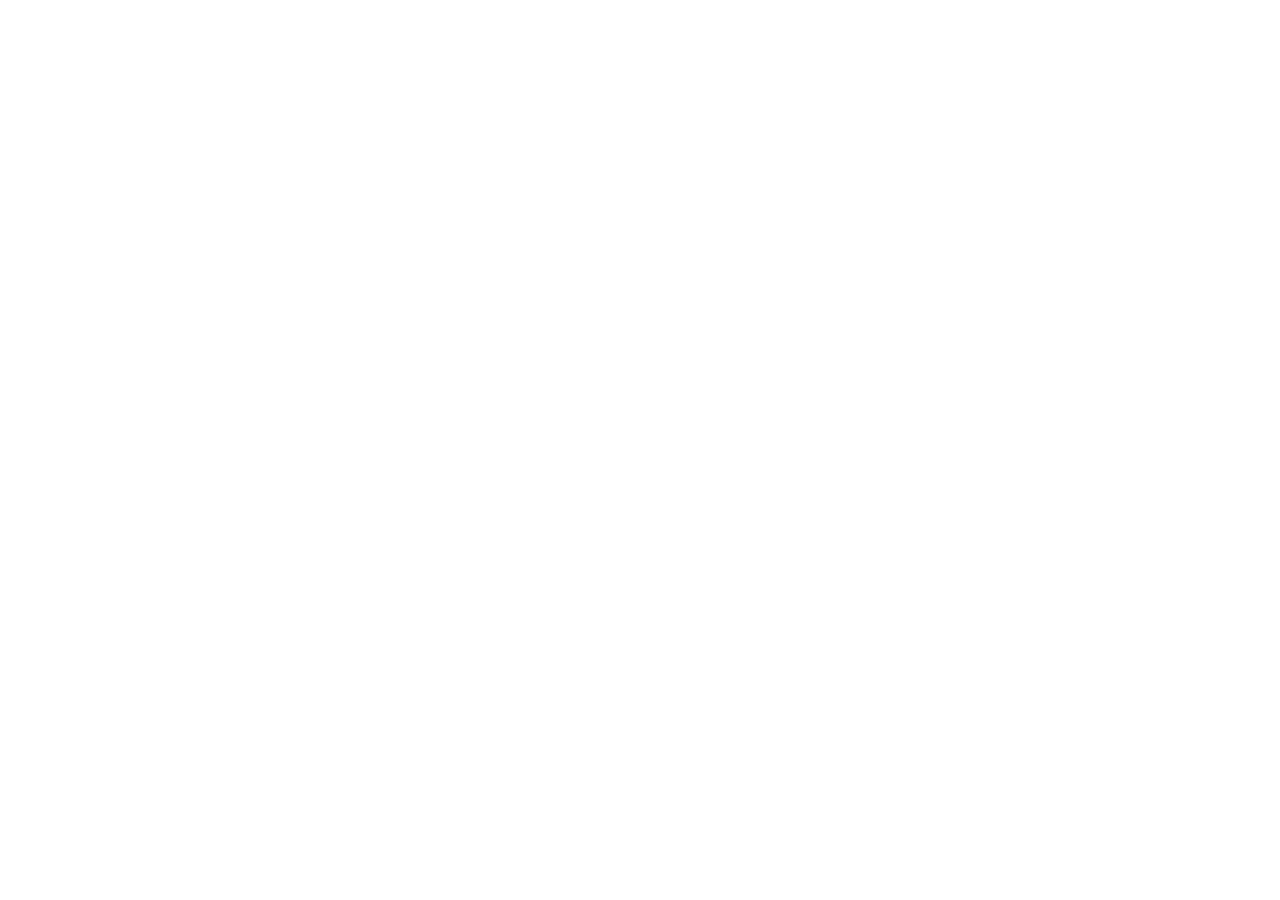
==== commit 9bf3f74d: "Create index.html" ====
--- a/index.html
+++ b/index.html
@@ -1,209 +1,116 @@
 <!DOCTYPE html>
 <html lang="id">
 <head>
-<meta charset="UTF-8"><meta name="viewport" content="width=device-width, initial-scale=1.0">
-<title>MochiShop</title>
-<link rel="stylesheet" href="style.css">
+  <meta charset="UTF-8">
+  <meta name="viewport" content="width=device-width, initial-scale=1.0">
+  <title>MochiShop</title>
+  <link rel="stylesheet" href="style.css"> <!-- sesuaikan jika ada stylesheet terpisah -->
+  <style>
+    /* Styling Modal Custom Estetik MochiShop */
+    .mochi-modal-overlay {
+      position: fixed;
+      top: 0; left: 0; right: 0; bottom: 0;
+      background-color: rgba(0, 0, 0, 0.5);
+      display: flex;
+      align-items: center;
+      justify-content: center;
+      z-index: 9999;
+      opacity: 0;
+      visibility: hidden;
+      transition: all 0.3s ease;
+    }
+
+    .mochi-modal-overlay.active {
+      opacity: 1;
+      visibility: visible;
+    }
+
+    .mochi-modal-box {
+      background: #ffffff;
+      border-radius: 16px;
+      padding: 24px;
+      width: 90%;
+      max-width: 400px;
+      box-shadow: 0 10px 25px rgba(255, 105, 180, 0.2);
+      transform: translateY(-20px);
+      transition: all 0.3s ease;
+      text-align: center;
+    }
+
+    .mochi-modal-overlay.active .mochi-modal-box {
+      transform: translateY(0);
+    }
+
+    .mochi-modal-title {
+      font-size: 1.25rem;
+      font-weight: bold;
+      color: #ff3385;
+      margin-bottom: 12px;
+    }
+
+    .mochi-modal-input {
+      width: 100%;
+      padding: 10px 14px;
+      margin: 15px 0;
+      border: 2px solid #ffccd5;
+      border-radius: 10px;
+      outline: none;
+      font-size: 1rem;
+      box-sizing: border-box;
+    }
+
+    .mochi-modal-input:focus {
+      border-color: #ff3385;
+    }
+
+    .mochi-modal-actions {
+      display: flex;
+      gap: 10px;
+      justify-content: flex-end;
+      margin-top: 15px;
+    }
+
+    .mochi-btn {
+      padding: 10px 20px;
+      border: none;
+      border-radius: 8px;
+      font-weight: bold;
+      cursor: pointer;
+      transition: background 0.2s;
+    }
+
+    .mochi-btn-cancel {
+      background-color: #f0f0f0;
+      color: #555;
+    }
+
+    .mochi-btn-primary {
+      background-color: #ff3385;
+      color: white;
+    }
+
+    .mochi-btn-primary:hover {
+      background-color: #e6005c;
+    }
+  </style>
 </head>
 <body>
-<div id="toast" class="toast"></div>
 
-<!-- LOGIN -->
-<div id="loginPage" class="page active">
-  <div class="login-box">
-    <div class="welcome">Selamat Datang!🍡</div>
-    <h2>Login MochiShop</h2>
-    <input id="username" placeholder="Username">
-    <input id="password" type="password" placeholder="Password">
-    <button class="btn" onclick="login()">Masuk</button>
-    <p style="text-align:center;margin-top:10px;font-size:12px">Admin: meila / meila123 | Customer: customer / 123</p>
-  </div>
-</div>
+  <!-- Bagian konten utama shop & admin tetap seperti sebelumnya -->
 
-<!-- ADMIN -->
-<div id="adminPage" class="page">
-  <div class="sidebar">
-    <h2>🍡 Admin MochiShop</h2>
-    <div class="active" onclick="showAdmin('adminDashboard',this)">Dashboard</div>
-    <div onclick="showAdmin('adminInput',this)">Input Barang</div>
-    <div onclick="showAdmin('adminView',this)">Data Barang</div>
-    <div onclick="showAdmin('adminPesanan',this)">Status Pengiriman</div>
-    <div onclick="showAdmin('adminLaporan',this)">Laporan</div>
-    <div onclick="logout()">Keluar</div>
-  </div>
-  <div class="main">
-    <div id="adminDashboard"><h2>Dashboard</h2>
-      <div style="display:grid;grid-template-columns:repeat(3,1fr);gap:16px">
-        <div class="card"><h3>Total Barang</h3><h1 id="totalBarang">0</h1></div>
-        <div class="card"><h3>Total Stok</h3><h1 id="totalStok">0</h1></div>
-        <div class="card"><h3>Pesanan</h3><h1 id="totalPesanan">0</h1></div>
+  <!-- MODAL CUSTOM UNTUK EDIT HARGA & NOTIFIKASI -->
+  <div id="mochiModal" class="mochi-modal-overlay">
+    <div class="mochi-modal-box">
+      <div id="modalTitle" class="mochi-modal-title">Edit Harga Barang</div>
+      <p id="modalDescription" style="color: #666; font-size: 0.9rem; margin: 0;"></p>
+      <input type="number" id="modalInput" class="mochi-modal-input" placeholder="Masukkan harga baru..." />
+      <div class="mochi-modal-actions">
+        <button id="modalBtnCancel" class="mochi-btn mochi-btn-cancel">Batal</button>
+        <button id="modalBtnConfirm" class="mochi-btn mochi-btn-primary">Simpan</button>
       </div>
     </div>
-    <div id="adminInput" style="display:none"><h2>Input Barang</h2><div class="card">
-      <input id="namaBarang" placeholder="Nama Barang"><input id="hargaBarang" type="number" placeholder="Harga">
-      <input id="stokBarang" type="number" placeholder="Stok"><select id="kategoriBarang"><option>food</option><option>outfit</option></select>
-      <button class="btn" onclick="tambahBarang()">Simpan</button></div>
-    </div>
-    <div id="adminView" style="display:none"><h2>Data Barang</h2><div class="card">
-      <table><thead><tr><th>Nama</th><th>Harga</th><th>Stok</th><th>Aksi</th></tr></thead><tbody id="tabelBarang"></tbody></table></div>
-    </div>
-    <div id="adminPesanan" style="display:none"><h2>Status Pengiriman</h2><div class="card">
-      <table><thead><tr><th>No Pesanan</th><th>Pembeli</th><th>Total</th><th>Status</th><th>Ubah</th></tr></thead><tbody id="tabelPesanan"></tbody></table></div>
-    </div>
-    <div id="adminLaporan" style="display:none"><h2>Laporan</h2><div class="card">
-      <label>Jenis Laporan:</label><select id="jenisLaporan"><option value="harian">Harian</option><option value="bulanan">Bulanan</option><option value="tahunan">Tahunan</option></select>
-      <label>Tgl Awal:</label><input id="tglAwal" type="date"><label>Tgl Akhir:</label><input id="tglAkhir" type="date">
-      <button class="btn" onclick="buatLaporan()">Tampilkan</button></div>
-      <div class="card"><table><thead><tr><th>Tanggal</th><th>No Pesanan</th><th>Total</th></tr></thead><tbody id="tabelLaporan"></tbody></table></div>
-    </div>
   </div>
-</div>
 
-<!-- CUSTOMER -->
-<div id="customerPage" class="page">
-<header><div class="logo">🍡 MochiShop</div><button onclick="logout()" style="background:none;border:none;color:white;font-weight:700">Keluar</button></header>
-
-<div id="home" class="cus-tab active">
-  <div class="search-wrap"><input id="searchInput" placeholder="Cari ayam geprek, cardigan..."><button onclick="search()">Cari</button></div>
-  <div class="tabs">
-    <div class="tab active" onclick="setCusTab('home',this)">Home</div>
-    <div class="tab" onclick="setCusTab('food',this)">MochiFood</div>
-    <div class="tab" onclick="setCusTab('outfit',this)">MochiOutfit</div>
-    <div class="tab" onclick="setCusTab('promo',this)">Promo</div>
-  </div>
-  <div class="flash">🎉 FLASH SALE 9.9 - DISKON UP TO 90% 🎉</div>
-  <h3 style="padding:0 16px">Rekomendasi Untuk Mochi</h3>
-  <div class="grid" id="homeGrid"></div>
-</div>
-
-<div id="food" class="cus-tab" style="display:none">
-  <div class="search-wrap"><input id="searchFood" placeholder="Cari makanan..."><button onclick="searchFood()">Cari</button></div>
-  <div class="subtabs"><div class="subtab" onclick="filterFood('semua')">Semua</div><div class="subtab" onclick="filterFood('berat')">Makanan Berat</div><div class="subtab" onclick="filterFood('dessert')">Dessert</div><div class="subtab" onclick="filterFood('minuman')">Minuman</div></div>
-  <h3 style="padding:0 16px">Rekomendasi Makanan</h3><div class="grid" id="foodGrid"></div>
-</div>
-
-<div id="outfit" class="cus-tab" style="display:none">
-  <div class="search-wrap"><input id="searchOutfit" placeholder="Cari baju..."><button onclick="searchOutfit()">Cari</button></div>
-  <div class="subtabs"><div class="subtab" onclick="filterOutfit('cardigan')">Cardigan</div><div class="subtab" onclick="filterOutfit('sweater')">Sweater</div><div class="subtab" onclick="filterOutfit('jeans')">Jeans</div></div>
-  <h3 style="padding:0 16px">Rekomendasi Outfit</h3><div class="grid" id="outfitGrid"></div>
-</div>
-
-<div id="promo" class="cus-tab" style="display:none"><h3 style="padding:16px">Promo Spesial Hari Ini</h3><div class="grid" id="promoGrid"></div></div>
-
-<div id="detail" class="cus-tab" style="display:none;padding:16px;position:relative">
-  <button class="btn-back" onclick="back()">
-    <svg xmlns="http://www.w3.org/2000/svg" fill="none" viewBox="0 0 24 24" stroke="currentColor"><path stroke-linecap="round" stroke-linejoin="round" stroke-width="2" d="M10 19l-7-7m0 0l7-7m-7 7h18" /></svg>
-    kembali
-  </button> <!-- ICON PANAH BENERAN -->
-  <div id="detailContent"></div>
-</div>
-
-<div id="cart" class="cus-tab" style="display:none;padding:16px"><h3>Keranjang</h3><div id="cartList"></div><div id="total" style="font-weight:800;margin:10px 0"></div><button class="btn" onclick="checkout()">Checkout via MochiPay</button></div>
-
-<div id="account" class="cus-tab" style="display:none;padding:20px">
-  <div style="display:flex;gap:14px;align-items:center;padding:20px;background:var(--pink);color:white;border-radius:16px">
-    <img src="https://images.unsplash.com/photo-1534528741775-53994a69daeb?auto=format&fit=crop&w=200&q=80" class="avatar"><div><h2>Syera</h2><p>syera@email.com</p></div>
-  </div>
-  <div style="margin-top:16px">
-    <div class="setting-item">Edit Profil <span>></span></div>
-    <div class="setting-item">Riwayat Pesanan <span>></span></div>
-    <div class="setting-item">MochiPay: Rp120.000 <span>></span></div>
-  </div>
-</div>
-
-<div class="bottom-nav">
-  <div class="nav-item active" onclick="navCus('home')">Home</div>
-  <div class="nav-item" onclick="navCus('cart')">Keranjang<span class="cart-count" id="cartCount">0</span></div>
-  <div class="nav-item" onclick="navCus('account')">Akun</div>
-</div>
-</div>
-<script src="script.js"></script>
+  <script src="script.js"></script>
 </body>
 </html>
-const produkKomentar={
- 1:[{nama:"Karina",text:"Pedesnya nampol! Sambalnya enak banget"}],
- 2:[{nama:"Ata",text:"Nasi gorengnya gurih, porsi banyak"}],
- 5:[{nama:"Carmen",text:"Matchanya creamy, gak kemanisan"}],
- 7:[{nama:"Karel",text:"Es krim mochinya lumer, enak!"}],
- 9:[{nama:"Sinta",text:"Bahannya lembut tebal bagus banget"}],
- 10:[{nama:"Budi",text:"Sweaternya hangat, cocok buat malem"}],
- 14:[{nama:"Lia",text:"Jeansnya tebal, jahitannya rapi"}]
-};
-
-const products=[
-{id:1,nama:"Ayam Geprek",harga:18000,old:22000,diskon:"18% OFF",rating:4.8,img:"https://images.unsplash.com/photo-1626082927389-6cd097cdc6ec?auto=format&fit=crop&w=400&q=80",kat:"food",sub:"berat",desc:"Ayam geprek enak pedas gurih mantap! Daging empuk, sambal nampol bikin nagih."},
-{id:2,nama:"Nasi Goreng",harga:20000,old:24000,diskon:"15% OFF",rating:4.7,img:"https://images.unsplash.com/photo-1603133872878-684f208fb84b?auto=format&fit=crop&w=400&q=80",kat:"food",sub:"berat",desc:"Nasi goreng enak spesial MochiShop. Bumbu meresap, wangi, porsi jumbo + telur & kerupuk"},
-{id:5,nama:"Matcha Latte",harga:22000,diskon:"Promo",rating:4.8,img:"https://images.unsplash.com/photo-1536256263959-770b48d82b0a?auto=format&fit=crop&w=400&q=80",kat:"food",sub:"minuman",desc:"Matcha latte creamy premium."},
-{id:7,nama:"Es Krim Mochi",harga:15000,old:18000,diskon:"B1G1",rating:4.9,img:"https://images.unsplash.com/photo-1563805042-7684c019e1cb?auto=format&fit=crop&w=400&q=80",kat:"food",sub:"dessert",desc:"Es krim isi mochi lembut lumer."},
-{id:9,nama:"Cardigan Pink",harga:120000,old:150000,diskon:"20% OFF",rating:4.8,img:"https://images.unsplash.com/photo-1620799140408-edc6dcb6d633?auto=format&fit=crop&w=400&q=80",kat:"outfit",sub:"cardigan",desc:"Cardigan bahan lembut, tebal, bagus."},
-{id:10,nama:"Sweater Oversize",harga:135000,diskon:"Terlaris",rating:4.7,img:"https://images.unsplash.com/photo-1556905055-8f358a7a47b2?auto=format&fit=crop&w=400&q=80",kat:"outfit",sub:"sweater",desc:"Sweater oversize bahan fleece tebal hangat."},
-{id:14,nama:"Jeans Biru",harga:160000,old:200000,diskon:"20% OFF",rating:4.8,img:"https://images.unsplash.com/photo-1541099649105-f69ad21f3246?auto=format&fit=crop&w=400&q=80",kat:"outfit",sub:"jeans",desc:"Jeans biru slimfit bahan denim tebal."}];
-
-let cart=JSON.parse(localStorage.getItem('mochiCart')||'[]');
-let barang=JSON.parse(localStorage.getItem('barang')||'[]');
-let pesanan=JSON.parse(localStorage.getItem('pesanan')||'[{"id":1,"pembeli":"Syera","total":36000,"status":"dikemas","tgl":"2026-08-06"}]');
-
-function toast(msg){const t=document.getElementById('toast');if(!t)return;t.textContent=msg;t.classList.add('show');setTimeout(()=>t.classList.remove('show'),1500)}
-function login(){let u=document.getElementById('username').value;let p=document.getElementById('password').value;if(u=='meila' && p=='meila123'){showPage('adminPage');refreshAdmin()}else if(u=='customer' && p=='123'){showPage('customerPage');init()}else toast('Username/Password salah')}
-function logout(){showPage('loginPage')}
-function showPage(id){document.querySelectorAll('.page').forEach(p=>p.classList.remove('active'));document.getElementById(id).classList.add('active')}
-function showAdmin(id,el){document.querySelectorAll('.main > div').forEach(t=>t.style.display='none');document.getElementById(id).style.display='block';document.querySelectorAll('.sidebar div').forEach(d=>d.classList.remove('active'));if(el)el.classList.add('active')}
-function refreshAdmin(){document.getElementById('totalBarang').innerText=barang.length;document.getElementById('totalStok').innerText=barang.reduce((a,b)=>a+(b.stok||0),0);document.getElementById('totalPesanan').innerText=pesanan.length;document.getElementById('tabelBarang').innerHTML=barang.map(b=>`<tr><td>${b.nama}</td><td>Rp${b.harga.toLocaleString()}</td><td>${b.stok}</td><td><button onclick="hapus(${b.id})">Hapus</button></td></tr>`).join('');document.getElementById('tabelPesanan').innerHTML=pesanan.map(p=>`<tr><td>#MCH00${p.id}</td><td>${p.pembeli}</td><td>Rp${p.total.toLocaleString()}</td><td><span class="status ${p.status}">${p.status}</span></td><td><select onchange="ubahStatus(${p.id},this.value)"><option>Dikemas</option><option>Dikirim</option><option>Selesai</option></select></td></tr>`).join('')}
-function tambahBarang(){barang.push({id:Date.now(),nama:document.getElementById('namaBarang').value,harga:+document.getElementById('hargaBarang').value,stok:+document.getElementById('stokBarang').value});localStorage.setItem('barang',JSON.stringify(barang));toast('Barang tersimpan');refreshAdmin()}
-function hapus(id){barang=barang.filter(b=>b.id!=id);localStorage.setItem('barang',JSON.stringify(barang));refreshAdmin()}
-function ubahStatus(id,val){pesanan.find(x=>x.id==id).status=val.toLowerCase();localStorage.setItem('pesanan',JSON.stringify(pesanan));refreshAdmin()}
-function buatLaporan(){let jenis=document.getElementById('jenisLaporan').value;let awal=new Date(document.getElementById('tglAwal').value);let akhir=new Date(document.getElementById('tglAkhir').value);let data=pesanan.filter(p=>{let t=new Date(p.tgl);if(jenis=='harian')return t>=awal&&t<=akhir;if(jenis=='bulanan')return t.getMonth()==awal.getMonth()&&t.getFullYear()==awal.getFullYear();if(jenis=='tahunan')return t.getFullYear()==awal.getFullYear()});document.getElementById('tabelLaporan').innerHTML=data.map(p=>`<tr><td>${p.tgl}</td><td>#MCH00${p.id}</td><td>Rp${p.total.toLocaleString()}</td></tr>`).join('')||'<tr><td colspan=3>Data kosong</td></tr>'}
-function render(list,target){const el=document.getElementById(target);if(el)el.innerHTML=list.map(p=>`<div class="card-cus" onclick="showDetail(${p.id})"><span class="badge">${p.diskon}</span><img src="${p.img}"><div class="info"><div style="font-weight:700">${p.nama}</div><div><span class="price">Rp${p.harga.toLocaleString()}</span> <span class="old">Rp${p.old?.toLocaleString()}</span></div><div>★ ${p.rating}</div><div class="card-actions"><span class="btn-icon" onclick="event.stopPropagation();addCart(${p.id})">🛒</span><button class="btn-beli" onclick="event.stopPropagation();addCart(${p.id})">Beli</button></div></div></div>`).join('')}
-function init(){render(products,'homeGrid');render(products.filter(p=>p.kat=='food'),'foodGrid');render(products.filter(p=>p.kat=='outfit'),'outfitGrid');render(products.filter(p=>p.old),'promoGrid');renderCart();updateCount()}
-function showDetail(id){const p=products.find(x=>x.id==id);const kom=produkKomentar[id]||[];document.getElementById('detailContent').innerHTML=`<img src="${p.img}" style="width:100%;border-radius:18px;margin-top:10px"><h2>${p.nama}</h2><p style="color:#555;margin:8px 0">${p.desc}</p><div class="price" style="font-size:20px">Rp${p.harga.toLocaleString()}</div><button class="btn" onclick="addCart(${p.id})">🛒 Beli Sekarang</button><h4 style="margin-top:16px">Komentar Pembeli</h4>${kom.map(k=>`<div class="comment"><img src="https://images.unsplash.com/photo-1494790108377-be9c29b29330?auto=format&fit=crop&w=100&q=80" class="avatar-sm"><b>${k.nama}:</b> ${k.text}</div>`).join('')}`;setCusTab('detail')}
-function addCart(id){cart.push(products.find(x=>x.id==id));localStorage.setItem('mochiCart',JSON.stringify(cart));updateCount();toast('Masuk keranjang 🛒');renderCart()}
-function renderCart(){if(cart.length==0){document.getElementById('cartList').innerHTML="<p style='text-align:center'>Keranjang kosong</p>";document.getElementById('total').innerText="";return}document.getElementById('cartList').innerHTML=cart.map((c,i)=>`<div class="cart-item"><img src="${c.img}" style="width:70px;height:70px;border-radius:12px"><div><div style="font-weight:700">${c.nama}</div><div class="price">Rp${c.harga.toLocaleString()}</div><button onclick="hapusCart(${i})" style="color:red;border:none;background:none">Hapus</button></div></div>`).join('');document.getElementById('total').innerText="Total: Rp"+cart.reduce((a,b)=>a+b.harga,0).toLocaleString()}
-function hapusCart(i){cart.splice(i,1);localStorage.setItem('mochiCart',JSON.stringify(cart));renderCart();updateCount()}
-function checkout(){if(cart.length==0)return toast('Keranjang kosong');pesanan.push({id:Date.now(),pembeli:"Syera",total:cart.reduce((a,b)=>a+b.harga,0),status:"dikemas",tgl:new Date().toISOString().split('T')[0]});localStorage.setItem('pesanan',JSON.stringify(pesanan));toast('Checkout berhasil!');cart=[];localStorage.setItem('mochiCart','[]');renderCart();updateCount();navCus('home')}
-function updateCount(){const el=document.getElementById('cartCount');if(el)el.innerText=cart.length}
-function search(){const q=document.getElementById('searchInput').value.toLowerCase();render(products.filter(p=>p.nama.toLowerCase().includes(q)),'homeGrid')}
-function setCusTab(tab,el){document.querySelectorAll('.cus-tab').forEach(t=>t.style.display='none');document.getElementById(tab).style.display='block';if(el){document.querySelectorAll('.tab').forEach(t=>t.classList.remove('active'));el.classList.add('active')}}
-function navCus(tab,e){setCusTab(tab);document.querySelectorAll('.nav-item').forEach(n=>n.classList.remove('active'));if(e&&e.currentTarget)e.currentTarget.classList.add('active')}
-function back(){setCusTab('home')}
-function filterFood(sub){if(sub=='semua')render(products.filter(p=>p.kat=='food'),'foodGrid');else render(products.filter(p=>p.kat=='food'&&p.sub==sub),'foodGrid')}
-function filterOutfit(sub){render(products.filter(p=>p.kat=='outfit'&&p.sub==sub),'outfitGrid')}
-function searchFood(){const q=document.getElementById('searchFood').value.toLowerCase();render(products.filter(p=>p.kat=='food'&&p.nama.toLowerCase().includes(q)),'foodGrid')}
-function searchOutfit(){const q=document.getElementById('searchOutfit').value.toLowerCase();render(products.filter(p=>p.kat=='outfit'&&p.nama.toLowerCase().includes(q)),'outfitGrid')}
-:root{--pink:#FF4DA6;--pink2:#FFE4F1}*{margin:0;padding:0;box-sizing:border-box;font-family:system-ui}
-body{background:var(--pink2);padding-bottom:80px}
-.page{display:none}.page.active{display:block}
-.btn{width:100%;padding:14px;background:var(--pink);color:white;border:none;border-radius:14px;font-weight:800;cursor:pointer}
-input,select{width:100%;padding:12px;margin:8px 0;border:1px solid #ddd;border-radius:10px}
-.toast{position:fixed;top:80px;left:50%;transform:translateX(-50%);background:#333;color:white;padding:10px 16px;border-radius:20px;opacity:0;transition:.3s;z-index:999}
-.toast.show{opacity:1}
-.login-box{width:90%;max-width:400px;margin:100px auto;background:white;padding:30px;border-radius:20px;box-shadow:0 5px 20px rgba(0,0,0,.1)}
-.login-box h2{text-align:center;color:var(--pink)}
-.welcome{font-size:28px;text-align:center;margin-bottom:8px}
-.sidebar{width:240px;background:var(--pink);color:white;position:fixed;height:100%;padding:20px;left:0;top:0;z-index:20}
-.sidebar div{padding:12px;border-radius:10px;cursor:pointer;margin-bottom:8px}
-.sidebar div.active{background:white;color:var(--pink);font-weight:800}
-.main{margin-left:260px;padding:20px}
-.card{background:white;padding:20px;border-radius:16px;margin-bottom:16px;box-shadow:0 2px 8px rgba(0,0,0,.05)}
-table{width:100%;border-collapse:collapse}th,td{padding:12px;text-align:left;border-bottom:1px solid #eee}
-.status{padding:5px 10px;border-radius:10px;font-size:12px;font-weight:700}
-.status.dikemas{background:#FFF3CD;color:#856404}
-.status.dikirim{background:#CCE5FF;color:#004085}
-.status.selesai{background:#D4EDDA;color:#155724}
-header{background:var(--pink);color:white;padding:14px 16px;display:flex;justify-content:space-between;position:sticky;top:0;z-index:10}
-.logo{font-size:20px;font-weight:800}
-.search-wrap{display:flex;padding:12px 16px;background:var(--pink);gap:8px}
-.search-wrap input{flex:1;padding:12px;border-radius:25px;border:none}
-.search-wrap button{background:white;color:var(--pink);border:none;border-radius:25px;padding:0 20px;font-weight:700}
-.tabs{display:flex;gap:10px;padding:12px 16px;overflow-x:auto}
-.tab{padding:10px 18px;background:white;border-radius:25px;color:var(--pink);font-weight:700;cursor:pointer;white-space:nowrap}
-.tab.active{background:var(--pink);color:white}
-.subtabs{display:flex;gap:8px;padding:0 16px 12px 16px;overflow-x:auto}
-.subtab{padding:8px 14px;background:white;border-radius:20px;color:var(--pink);font-size:13px;cursor:pointer;white-space:nowrap}
-.grid{display:grid;grid-template-columns:repeat(2,1fr);gap:14px;padding:16px}
-.card-cus{background:white;border-radius:18px;overflow:hidden;box-shadow:0 3px 10px rgba(0,0,0,.06);cursor:pointer;position:relative}
-.card-cus img{width:100%;height:160px;object-fit:cover;background:#eee}
-.badge{position:absolute;background:var(--pink);color:white;font-size:11px;padding:4px 8px;border-radius:10px;margin:8px;font-weight:800;z-index:2}
-.info{padding:10px}.price{color:var(--pink);font-weight:800}
-.old{font-size:12px;text-decoration:line-through;color:#999;margin-left:4px}
-.card-actions{display:flex;gap:6px;margin-top:6px;align-items:center}
-.btn-icon{padding:8px 10px;background:white;color:var(--pink);border:1px solid var(--pink);b
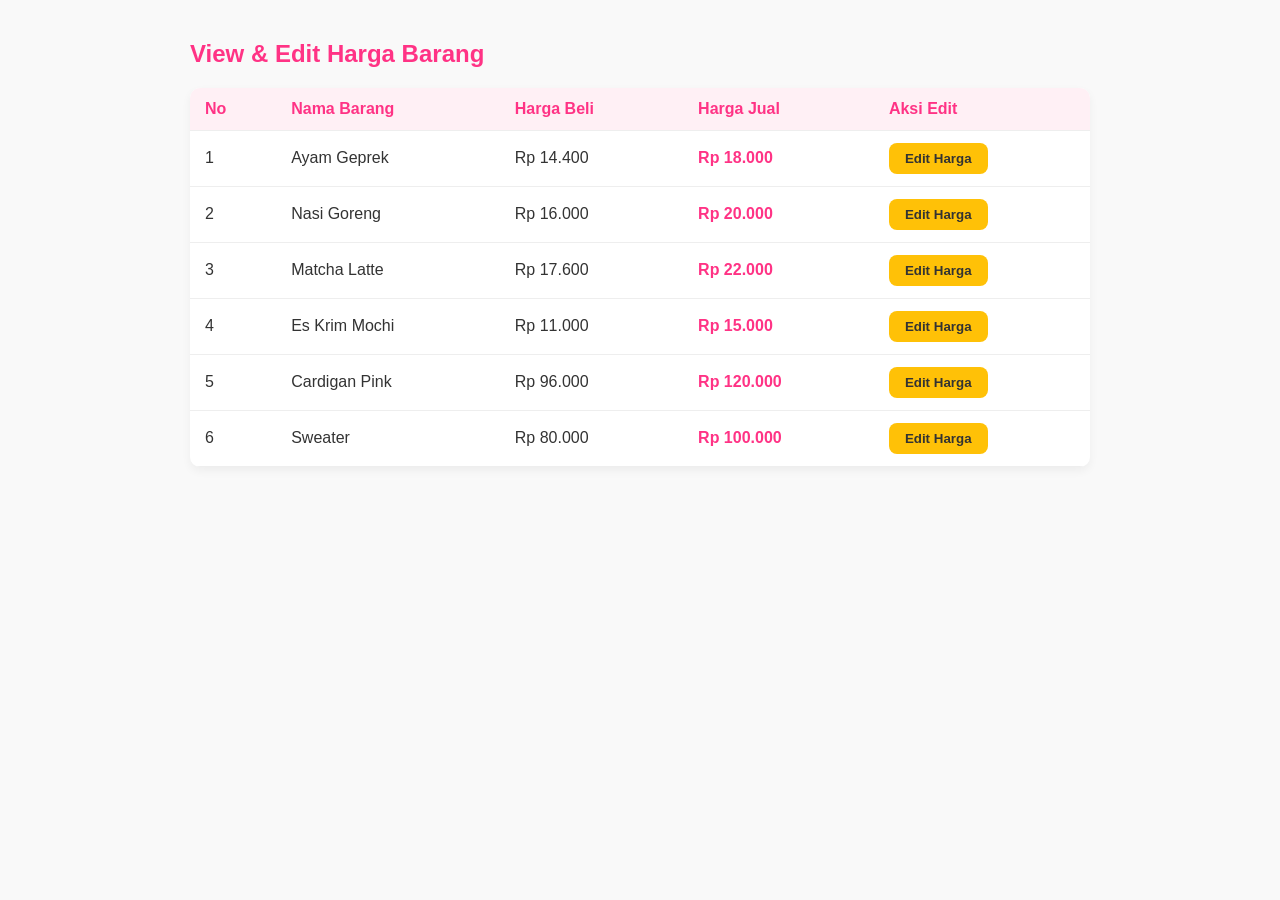
==== commit 2b8e4b77: "Create index.html" ====
--- a/index.html
+++ b/index.html
@@ -3,26 +3,31 @@
 <head>
   <meta charset="UTF-8">
   <meta name="viewport" content="width=device-width, initial-scale=1.0">
-  <title>MochiShop</title>
-  <link rel="stylesheet" href="style.css"> <!-- sesuaikan jika ada stylesheet terpisah -->
+  <title>MochiShop - Admin & Shop</title>
+  
   <style>
-    /* Styling Modal Custom Estetik MochiShop */
+    /* STYLES DASAR UTAMA */
+    body {
+      font-family: 'Segoe UI', Tahoma, Geneva, Verdana, sans-serif;
+      margin: 0;
+      padding: 0;
+      background-color: #f9f9f9;
+      color: #333;
+    }
+
+    /* MODAL CUSTOM ESTETIK (DEFAULT HIDDEN DENGAN DISPLAY NONE) */
     .mochi-modal-overlay {
       position: fixed;
       top: 0; left: 0; right: 0; bottom: 0;
       background-color: rgba(0, 0, 0, 0.5);
-      display: flex;
+      display: none; /* Dipastikan tersembunyi saat awal muat */
       align-items: center;
       justify-content: center;
-      z-index: 9999;
-      opacity: 0;
-      visibility: hidden;
-      transition: all 0.3s ease;
+      z-index: 99999;
     }
 
     .mochi-modal-overlay.active {
-      opacity: 1;
-      visibility: visible;
+      display: flex !important; /* Hanya muncul saat dipanggil JS */
     }
 
     .mochi-modal-box {
@@ -30,57 +35,46 @@
       border-radius: 16px;
       padding: 24px;
       width: 90%;
-      max-width: 400px;
-      box-shadow: 0 10px 25px rgba(255, 105, 180, 0.2);
-      transform: translateY(-20px);
-      transition: all 0.3s ease;
+      max-width: 380px;
+      box-shadow: 0 10px 25px rgba(255, 51, 133, 0.2);
       text-align: center;
     }
 
-    .mochi-modal-overlay.active .mochi-modal-box {
-      transform: translateY(0);
-    }
-
     .mochi-modal-title {
-      font-size: 1.25rem;
+      font-size: 1.2rem;
       font-weight: bold;
       color: #ff3385;
-      margin-bottom: 12px;
+      margin-bottom: 8px;
     }
 
     .mochi-modal-input {
       width: 100%;
-      padding: 10px 14px;
+      padding: 10px 12px;
       margin: 15px 0;
       border: 2px solid #ffccd5;
-      border-radius: 10px;
+      border-radius: 8px;
       outline: none;
       font-size: 1rem;
       box-sizing: border-box;
-    }
-
-    .mochi-modal-input:focus {
-      border-color: #ff3385;
     }
 
     .mochi-modal-actions {
       display: flex;
       gap: 10px;
       justify-content: flex-end;
-      margin-top: 15px;
+      margin-top: 10px;
     }
 
     .mochi-btn {
-      padding: 10px 20px;
+      padding: 8px 16px;
       border: none;
       border-radius: 8px;
       font-weight: bold;
       cursor: pointer;
-      transition: background 0.2s;
     }
 
     .mochi-btn-cancel {
-      background-color: #f0f0f0;
+      background-color: #eee;
       color: #555;
     }
 
@@ -89,14 +83,63 @@
       color: white;
     }
 
-    .mochi-btn-primary:hover {
-      background-color: #e6005c;
+    /* STYLING TABEL ADMIN BARANG */
+    .tabel-container {
+      padding: 20px;
+      max-width: 900px;
+      margin: auto;
+    }
+
+    table {
+      width: 100%;
+      border-collapse: collapse;
+      background: #fff;
+      border-radius: 10px;
+      overflow: hidden;
+      box-shadow: 0 4px 10px rgba(0,0,0,0.05);
+    }
+
+    th, td {
+      padding: 12px 15px;
+      text-align: left;
+      border-bottom: 1px solid #eee;
+    }
+
+    th {
+      background-color: #fff0f5;
+      color: #ff3385;
+    }
+
+    .btn-edit-harga {
+      background-color: #ffc107;
+      border: none;
+      padding: 6px 12px;
+      border-radius: 6px;
+      font-weight: bold;
+      cursor: pointer;
     }
   </style>
 </head>
 <body>
 
-  <!-- Bagian konten utama shop & admin tetap seperti sebelumnya -->
+  <!-- AREA TABEL VIEW & EDIT HARGA -->
+  <div class="tabel-container">
+    <h2 style="color: #ff3385;">View & Edit Harga Barang</h2>
+    <table>
+      <thead>
+        <tr>
+          <th>No</th>
+          <th>Nama Barang</th>
+          <th>Harga Beli</th>
+          <th>Harga Jual</th>
+          <th>Aksi Edit</th>
+        </tr>
+      </thead>
+      <tbody id="tabelHargaBody">
+        <!-- Data diisi otomatis oleh JavaScript -->
+      </tbody>
+    </table>
+  </div>
 
   <!-- MODAL CUSTOM UNTUK EDIT HARGA & NOTIFIKASI -->
   <div id="mochiModal" class="mochi-modal-overlay">
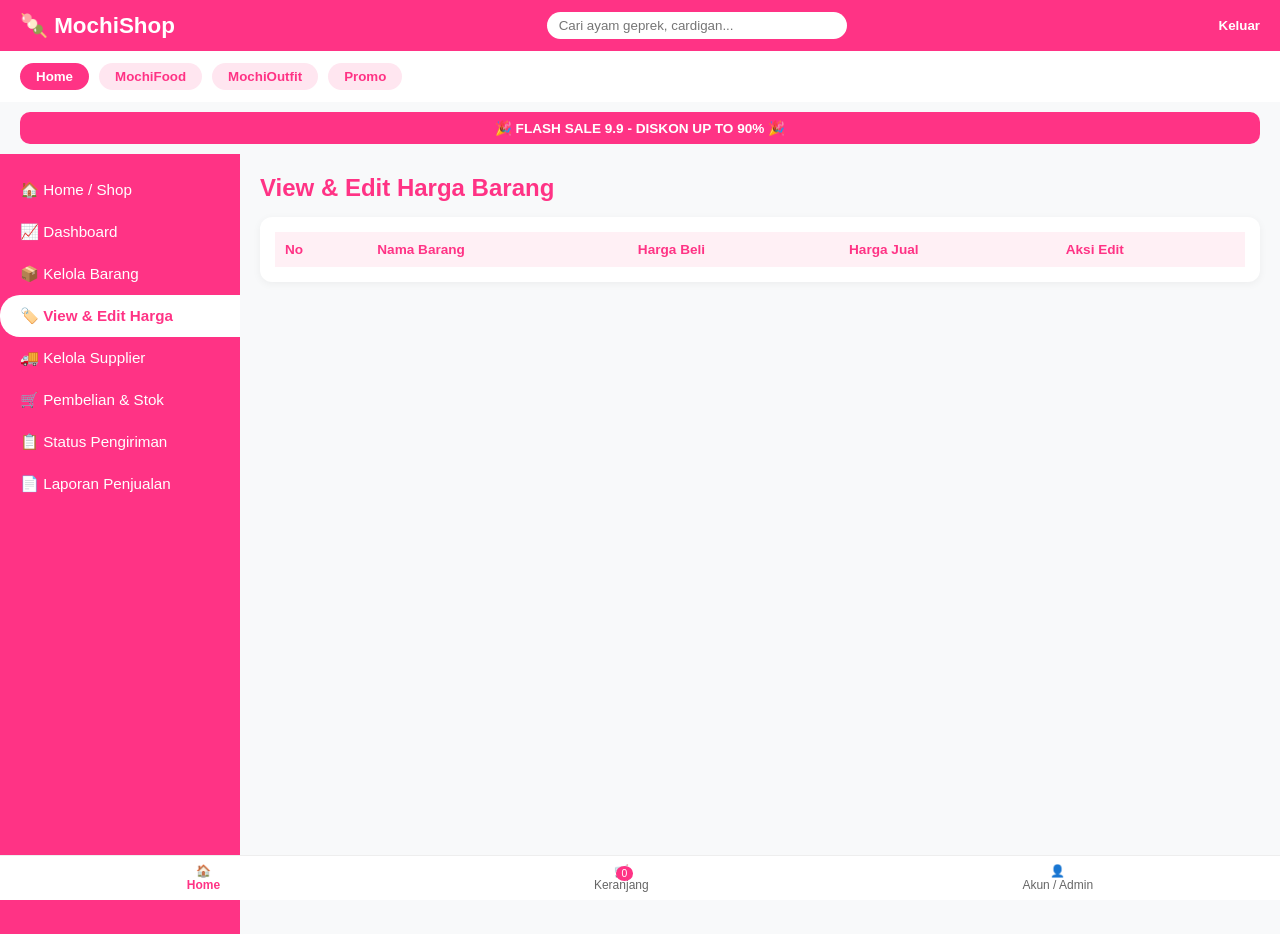
==== commit 3b3abafa: "Create index.html" ====
--- a/index.html
+++ b/index.html
@@ -3,153 +3,204 @@
 <head>
   <meta charset="UTF-8">
   <meta name="viewport" content="width=device-width, initial-scale=1.0">
-  <title>MochiShop - Admin & Shop</title>
-  
+  <title>MochiShop Web App</title>
   <style>
-    /* STYLES DASAR UTAMA */
-    body {
-      font-family: 'Segoe UI', Tahoma, Geneva, Verdana, sans-serif;
-      margin: 0;
-      padding: 0;
-      background-color: #f9f9f9;
-      color: #333;
+    * { box-sizing: border-box; margin: 0; padding: 0; font-family: sans-serif; }
+    body { background-color: #f8f9fa; color: #333; }
+
+    /* HEADER UTAMA */
+    header {
+      background-color: #ff3385; color: white; padding: 12px 20px;
+      display: flex; justify-content: space-between; align-items: center;
+      position: sticky; top: 0; z-index: 100;
     }
-
-    /* MODAL CUSTOM ESTETIK (DEFAULT HIDDEN DENGAN DISPLAY NONE) */
+    .logo { font-size: 1.4rem; font-weight: bold; display: flex; align-items: center; gap: 8px; }
+    .search-bar { width: 45%; max-width: 300px; padding: 6px 12px; border-radius: 20px; border: none; outline: none; }
+    .btn-keluar { background: none; border: none; color: white; font-weight: bold; cursor: pointer; }
+
+    /* KATEGORI BAR */
+    .categories { display: flex; gap: 10px; padding: 12px 20px; background: white; overflow-x: auto; }
+    .cat-btn { padding: 6px 16px; border-radius: 15px; border: none; background: #ffe6f0; color: #ff3385; font-weight: bold; cursor: pointer; }
+    .cat-btn.active { background: #ff3385; color: white; }
+
+    /* BANNER */
+    .banner { background: #ff3385; color: white; text-align: center; padding: 8px; font-size: 0.85rem; font-weight: bold; margin: 10px 20px; border-radius: 10px; }
+
+    /* LAYOUT ADMIN & KATALOG UTAMA */
+    .main-container { display: flex; min-height: calc(100vh - 120px); }
+
+    /* SIDEBAR NAVIGATION */
+    .sidebar { width: 240px; background: #ff3385; padding: 15px 0; color: white; flex-shrink: 0; }
+    .sidebar-menu { list-style: none; }
+    .sidebar-menu li { padding: 12px 20px; cursor: pointer; display: flex; align-items: center; gap: 10px; font-weight: 500; font-size: 0.95rem; }
+    .sidebar-menu li.active, .sidebar-menu li:hover { background: white; color: #ff3385; border-radius: 20px 0 0 20px; font-weight: bold; }
+
+    /* KONTEN UTAMA */
+    .content-area { flex-grow: 1; padding: 20px; overflow-x: auto; }
+    .page-section { display: none; }
+    .page-section.active { display: block; }
+
+    /* GRID KATALOG MHOCHISHOP */
+    .product-grid { display: grid; grid-template-columns: repeat(auto-fill, minmax(160px, 1fr)); gap: 15px; }
+    .product-card { background: white; border-radius: 12px; overflow: hidden; box-shadow: 0 2px 8px rgba(0,0,0,0.08); position: relative; display: flex; flex-direction: column; }
+    .badge-discount { position: absolute; top: 10px; left: 10px; background: #ff3385; color: white; font-size: 0.7rem; padding: 3px 8px; border-radius: 8px; font-weight: bold; }
+    .product-img { width: 100%; height: 130px; object-fit: cover; background: #eee; }
+    .product-info { padding: 10px; flex-grow: 1; display: flex; flex-direction: column; justify-content: space-between; }
+    .product-title { font-size: 0.95rem; font-weight: bold; margin-bottom: 4px; }
+    .product-price { color: #ff3385; font-weight: bold; font-size: 0.9rem; }
+    .product-old-price { color: #888; text-decoration: line-through; font-size: 0.75rem; margin-left: 4px; }
+    .product-meta { font-size: 0.75rem; color: #666; margin: 4px 0 10px 0; }
+    .action-btns { display: flex; gap: 6px; }
+    .btn-cart { background: #ffe6f0; color: #ff3385; border: none; padding: 6px; border-radius: 6px; cursor: pointer; flex: 1; font-size: 0.8rem; font-weight: bold; }
+    .btn-buy { background: #ff3385; color: white; border: none; padding: 6px; border-radius: 6px; cursor: pointer; flex: 1; font-size: 0.8rem; font-weight: bold; display: flex; align-items: center; justify-content: center; gap: 4px; }
+
+    /* TABEL VIEW & EDIT HARGA */
+    .table-card { background: white; border-radius: 12px; padding: 15px; box-shadow: 0 2px 8px rgba(0,0,0,0.05); }
+    table { width: 100%; border-collapse: collapse; text-align: left; }
+    th { background: #fff0f5; color: #ff3385; padding: 10px; font-size: 0.85rem; }
+    td { padding: 12px 10px; border-bottom: 1px solid #f0f0f0; font-size: 0.85rem; }
+    .btn-edit { background: #ffc107; border: none; padding: 6px 12px; border-radius: 6px; font-weight: bold; cursor: pointer; color: #333; }
+
+    /* MODAL CUSTOM UNTUK EDIT HARGA & NOTIFIKASI ESTETIK */
     .mochi-modal-overlay {
-      position: fixed;
-      top: 0; left: 0; right: 0; bottom: 0;
-      background-color: rgba(0, 0, 0, 0.5);
-      display: none; /* Dipastikan tersembunyi saat awal muat */
-      align-items: center;
-      justify-content: center;
-      z-index: 99999;
+      position: fixed; top: 0; left: 0; right: 0; bottom: 0;
+      background: rgba(0, 0, 0, 0.4); display: none; align-items: center; justify-content: center; z-index: 999;
     }
-
-    .mochi-modal-overlay.active {
-      display: flex !important; /* Hanya muncul saat dipanggil JS */
-    }
-
-    .mochi-modal-box {
-      background: #ffffff;
-      border-radius: 16px;
-      padding: 24px;
-      width: 90%;
-      max-width: 380px;
-      box-shadow: 0 10px 25px rgba(255, 51, 133, 0.2);
-      text-align: center;
-    }
-
-    .mochi-modal-title {
-      font-size: 1.2rem;
-      font-weight: bold;
-      color: #ff3385;
-      margin-bottom: 8px;
-    }
-
-    .mochi-modal-input {
-      width: 100%;
-      padding: 10px 12px;
-      margin: 15px 0;
-      border: 2px solid #ffccd5;
-      border-radius: 8px;
-      outline: none;
-      font-size: 1rem;
-      box-sizing: border-box;
-    }
-
-    .mochi-modal-actions {
-      display: flex;
-      gap: 10px;
-      justify-content: flex-end;
-      margin-top: 10px;
-    }
-
-    .mochi-btn {
-      padding: 8px 16px;
-      border: none;
-      border-radius: 8px;
-      font-weight: bold;
-      cursor: pointer;
-    }
-
-    .mochi-btn-cancel {
-      background-color: #eee;
-      color: #555;
-    }
-
-    .mochi-btn-primary {
-      background-color: #ff3385;
-      color: white;
-    }
-
-    /* STYLING TABEL ADMIN BARANG */
-    .tabel-container {
-      padding: 20px;
-      max-width: 900px;
-      margin: auto;
-    }
-
-    table {
-      width: 100%;
-      border-collapse: collapse;
-      background: #fff;
-      border-radius: 10px;
-      overflow: hidden;
-      box-shadow: 0 4px 10px rgba(0,0,0,0.05);
-    }
-
-    th, td {
-      padding: 12px 15px;
-      text-align: left;
-      border-bottom: 1px solid #eee;
-    }
-
-    th {
-      background-color: #fff0f5;
-      color: #ff3385;
-    }
-
-    .btn-edit-harga {
-      background-color: #ffc107;
-      border: none;
-      padding: 6px 12px;
-      border-radius: 6px;
-      font-weight: bold;
-      cursor: pointer;
-    }
+    .mochi-modal-overlay.active { display: flex; }
+    .mochi-modal-box { background: white; padding: 20px; border-radius: 16px; width: 85%; max-width: 350px; text-align: center; box-shadow: 0 10px 20px rgba(0,0,0,0.15); }
+    .mochi-modal-title { color: #ff3385; font-weight: bold; margin-bottom: 8px; }
+    .mochi-modal-input { width: 100%; padding: 10px; border: 1.5px solid #ffccd5; border-radius: 8px; margin: 12px 0; outline: none; font-size: 1rem; }
+    .mochi-modal-actions { display: flex; gap: 8px; justify-content: flex-end; }
+    .m-btn { padding: 8px 16px; border: none; border-radius: 6px; font-weight: bold; cursor: pointer; }
+    .m-btn-cancel { background: #eee; color: #666; }
+    .m-btn-confirm { background: #ff3385; color: white; }
+
+    /* FOOTER MOBILE NAV */
+    .bottom-nav { position: fixed; bottom: 0; left: 0; right: 0; background: white; display: flex; justify-content: space-around; padding: 8px 0; border-top: 1px solid #eee; }
+    .nav-item { display: flex; flex-direction: column; align-items: center; font-size: 0.75rem; color: #666; text-decoration: none; cursor: pointer; }
+    .nav-item.active { color: #ff3385; font-weight: bold; }
+    .badge { background: #ff3385; color: white; border-radius: 50%; padding: 2px 6px; font-size: 0.65rem; position: absolute; top: 2px; right: 28%; }
   </style>
 </head>
 <body>
 
-  <!-- AREA TABEL VIEW & EDIT HARGA -->
-  <div class="tabel-container">
-    <h2 style="color: #ff3385;">View & Edit Harga Barang</h2>
-    <table>
-      <thead>
-        <tr>
-          <th>No</th>
-          <th>Nama Barang</th>
-          <th>Harga Beli</th>
-          <th>Harga Jual</th>
-          <th>Aksi Edit</th>
-        </tr>
-      </thead>
-      <tbody id="tabelHargaBody">
-        <!-- Data diisi otomatis oleh JavaScript -->
-      </tbody>
-    </table>
-  </div>
-
-  <!-- MODAL CUSTOM UNTUK EDIT HARGA & NOTIFIKASI -->
+  <!-- HEADER -->
+  <header>
+    <div class="logo">🍡 MochiShop</div>
+    <input type="text" class="search-bar" placeholder="Cari ayam geprek, cardigan...">
+    <button class="btn-keluar" onclick="pindahHalaman('halamanLogin')">Keluar</button>
+  </header>
+
+  <!-- KATEGORI BANNER -->
+  <div class="categories">
+    <button class="cat-btn active">Home</button>
+    <button class="cat-btn">MochiFood</button>
+    <button class="cat-btn">MochiOutfit</button>
+    <button class="cat-btn">Promo</button>
+  </div>
+  <div class="banner">🎉 FLASH SALE 9.9 - DISKON UP TO 90% 🎉</div>
+
+  <!-- CONTAINER KONTEN LENGKAP -->
+  <div class="main-container">
+    
+    <!-- SIDEBAR ADMIN MENU -->
+    <div class="sidebar">
+      <ul class="sidebar-menu">
+        <li onclick="pindahMenu('menuKatalog', this)">🏠 Home / Shop</li>
+        <li onclick="pindahMenu('menuDashboard', this)">📈 Dashboard</li>
+        <li onclick="pindahMenu('menuKelola', this)">📦 Kelola Barang</li>
+        <li class="active" onclick="pindahMenu('menuEditHarga', this)">🏷️ View & Edit Harga</li>
+        <li onclick="pindahMenu('menuSupplier', this)">🚚 Kelola Supplier</li>
+        <li onclick="pindahMenu('menuPembelian', this)">🛒 Pembelian & Stok</li>
+        <li onclick="pindahMenu('menuPengiriman', this)">📋 Status Pengiriman</li>
+        <li onclick="pindahMenu('menuLaporan', this)">📄 Laporan Penjualan</li>
+      </ul>
+    </div>
+
+    <!-- MAIN DISPLAY AREAS -->
+    <div class="content-area">
+
+      <!-- 1. HALAMAN KATALOG SHOP UTAMA (Rekomendasi Mochi) -->
+      <div id="menuKatalog" class="page-section">
+        <h3 style="margin-bottom: 15px; color:#333;">Rekomendasi Untuk Mochi</h3>
+        <div class="product-grid" id="katalogProdukContainer">
+          <!-- Diisi via JS -->
+        </div>
+      </div>
+
+      <!-- 2. HALAMAN VIEW & EDIT HARGA BARANG -->
+      <div id="menuEditHarga" class="page-section active">
+        <h2 style="color: #ff3385; margin-bottom: 15px;">View & Edit Harga Barang</h2>
+        <div class="table-card">
+          <table>
+            <thead>
+              <tr>
+                <th>No</th>
+                <th>Nama Barang</th>
+                <th>Harga Beli</th>
+                <th>Harga Jual</th>
+                <th>Aksi Edit</th>
+              </tr>
+            </thead>
+            <tbody id="tabelHargaBody">
+              <!-- Diisi otomatis oleh JS dengan nomor urut 1, 2, 3... -->
+            </tbody>
+          </table>
+        </div>
+      </div>
+
+      <!-- 3. HALAMAN SEKSI ADMIN LAINNYA -->
+      <div id="menuDashboard" class="page-section"><h2>Dashboard MochiShop</h2><p>Ringkasan performa toko.</p></div>
+      <div id="menuKelola" class="page-section"><h2>Kelola Barang</h2><p>Tambah dan ubah daftar produk MochiShop.</p></div>
+      <div id="menuSupplier" class="page-section"><h2>Kelola Supplier</h2><p>Daftar pemasok produk.</p></div>
+      <div id="menuPembelian" class="page-section"><h2>Pembelian & Stok</h2><p>Data stok masuk dan riwayat pembelian.</p></div>
+      <div id="menuPengiriman" class="page-section"><h2>Status Pengiriman</h2><p>Status pesanan pelanggan.</p></div>
+      <div id="menuLaporan" class="page-section"><h2>Laporan Penjualan</h2><p>Rekapan keuangan dan transaksi.</p></div>
+
+      <!-- 4. HALAMAN CHECKOUT (Tujuan Tombol Beli) -->
+      <div id="halamanCheckout" class="page-section">
+        <h2 style="color: #ff3385; margin-bottom: 15px;">Halaman Check Out</h2>
+        <div class="table-card" id="ringkasanCheckout">
+          <!-- Item ringkasan -->
+        </div>
+      </div>
+
+      <!-- 5. HALAMAN LOGIN -->
+      <div id="halamanLogin" class="page-section">
+        <div style="max-width: 300px; margin: 40px auto; text-align: center; background: white; padding: 20px; border-radius: 12px; box-shadow: 0 4px 10px rgba(0,0,0,0.1);">
+          <h2 style="color: #ff3385; margin-bottom: 15px;">Login MochiShop</h2>
+          <input type="text" placeholder="Username" class="mochi-modal-input">
+          <input type="password" placeholder="Password" class="mochi-modal-input">
+          <button class="m-btn m-btn-confirm" style="width: 100%; margin-top: 10px;" onclick="pindahMenu('menuKatalog', document.querySelectorAll('.sidebar-menu li')[0])">Masuk</button>
+        </div>
+      </div>
+
+    </div>
+  </div>
+
+  <!-- NAVIGATION BAR BAWAH (MOBILE) -->
+  <div class="bottom-nav">
+    <div class="nav-item active" onclick="pindahMenu('menuKatalog', document.querySelectorAll('.sidebar-menu li')[0])">
+      <span>🏠</span><span>Home</span>
+    </div>
+    <div class="nav-item" style="position: relative;" onclick="pindahHalaman('halamanCheckout')">
+      <span class="badge" id="cartBadge">0</span>
+      <span>🛒</span><span>Keranjang</span>
+    </div>
+    <div class="nav-item" onclick="pindahMenu('menuEditHarga', document.querySelectorAll('.sidebar-menu li')[3])">
+      <span>👤</span><span>Akun / Admin</span>
+    </div>
+  </div>
+
+  <!-- MODAL EDIT HARGA ESTETIK (PENGGANTI POPUP BROWSER GOOGLE) -->
   <div id="mochiModal" class="mochi-modal-overlay">
     <div class="mochi-modal-box">
       <div id="modalTitle" class="mochi-modal-title">Edit Harga Barang</div>
-      <p id="modalDescription" style="color: #666; font-size: 0.9rem; margin: 0;"></p>
-      <input type="number" id="modalInput" class="mochi-modal-input" placeholder="Masukkan harga baru..." />
+      <p id="modalDescription" style="color: #666; font-size: 0.85rem;"></p>
+      <input type="number" id="modalInput" class="mochi-modal-input" placeholder="Harga baru..." />
       <div class="mochi-modal-actions">
-        <button id="modalBtnCancel" class="mochi-btn mochi-btn-cancel">Batal</button>
-        <button id="modalBtnConfirm" class="mochi-btn mochi-btn-primary">Simpan</button>
+        <button id="modalBtnCancel" class="m-btn m-btn-cancel">Batal</button>
+        <button id="modalBtnConfirm" class="m-btn m-btn-confirm">Simpan</button>
       </div>
     </div>
   </div>
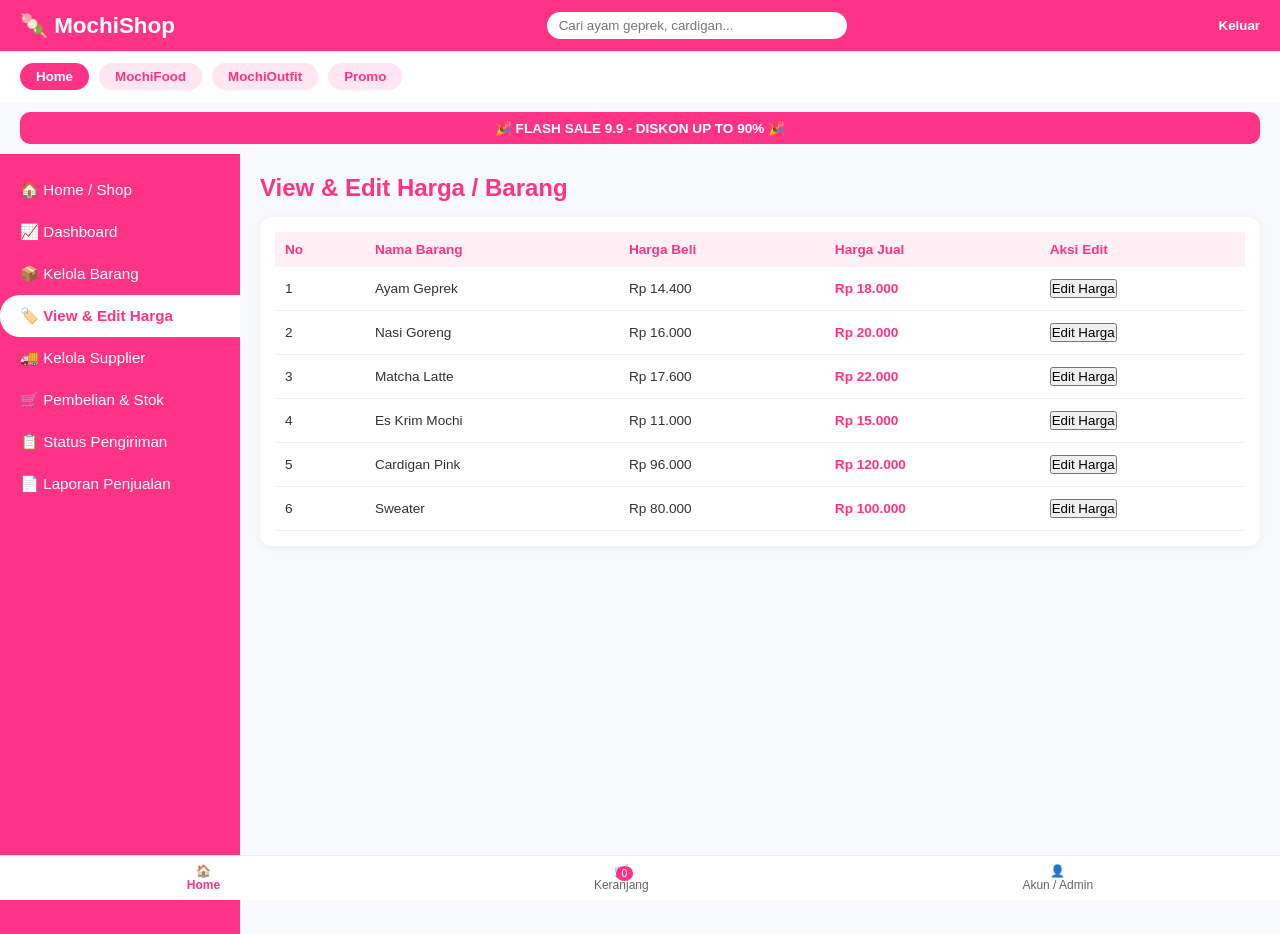
==== commit 380560a7: "Create index.html" ====
--- a/index.html
+++ b/index.html
@@ -5,7 +5,7 @@
   <meta name="viewport" content="width=device-width, initial-scale=1.0">
   <title>MochiShop Web App</title>
   <style>
-    * { box-sizing: border-box; margin: 0; padding: 0; font-family: sans-serif; }
+    * { box-sizing: border-box; margin: 0; padding: 0; font-family: 'Segoe UI', Tahoma, Geneva, Verdana, sans-serif; }
     body { background-color: #f8f9fa; color: #333; }
 
     /* HEADER UTAMA */
@@ -14,7 +14,7 @@
       display: flex; justify-content: space-between; align-items: center;
       position: sticky; top: 0; z-index: 100;
     }
-    .logo { font-size: 1.4rem; font-weight: bold; display: flex; align-items: center; gap: 8px; }
+    .logo { font-size: 1.4rem; font-weight: bold; display: flex; align-items: center; gap: 8px; cursor: pointer; }
     .search-bar { width: 45%; max-width: 300px; padding: 6px 12px; border-radius: 20px; border: none; outline: none; }
     .btn-keluar { background: none; border: none; color: white; font-weight: bold; cursor: pointer; }
 
@@ -23,24 +23,24 @@
     .cat-btn { padding: 6px 16px; border-radius: 15px; border: none; background: #ffe6f0; color: #ff3385; font-weight: bold; cursor: pointer; }
     .cat-btn.active { background: #ff3385; color: white; }
 
-    /* BANNER */
+    /* BANNER PROMO */
     .banner { background: #ff3385; color: white; text-align: center; padding: 8px; font-size: 0.85rem; font-weight: bold; margin: 10px 20px; border-radius: 10px; }
 
-    /* LAYOUT ADMIN & KATALOG UTAMA */
+    /* LAYOUT UTAMA */
     .main-container { display: flex; min-height: calc(100vh - 120px); }
 
-    /* SIDEBAR NAVIGATION */
+    /* SIDEBAR ADMIN NAVIGATION */
     .sidebar { width: 240px; background: #ff3385; padding: 15px 0; color: white; flex-shrink: 0; }
     .sidebar-menu { list-style: none; }
     .sidebar-menu li { padding: 12px 20px; cursor: pointer; display: flex; align-items: center; gap: 10px; font-weight: 500; font-size: 0.95rem; }
     .sidebar-menu li.active, .sidebar-menu li:hover { background: white; color: #ff3385; border-radius: 20px 0 0 20px; font-weight: bold; }
 
-    /* KONTEN UTAMA */
-    .content-area { flex-grow: 1; padding: 20px; overflow-x: auto; }
+    /* AREA KONTEN */
+    .content-area { flex-grow: 1; padding: 20px; overflow-x: auto; padding-bottom: 70px; }
     .page-section { display: none; }
     .page-section.active { display: block; }
 
-    /* GRID KATALOG MHOCHISHOP */
+    /* KATALOG TOKO MOCHISHOP */
     .product-grid { display: grid; grid-template-columns: repeat(auto-fill, minmax(160px, 1fr)); gap: 15px; }
     .product-card { background: white; border-radius: 12px; overflow: hidden; box-shadow: 0 2px 8px rgba(0,0,0,0.08); position: relative; display: flex; flex-direction: column; }
     .badge-discount { position: absolute; top: 10px; left: 10px; background: #ff3385; color: white; font-size: 0.7rem; padding: 3px 8px; border-radius: 8px; font-weight: bold; }
@@ -51,32 +51,33 @@
     .product-old-price { color: #888; text-decoration: line-through; font-size: 0.75rem; margin-left: 4px; }
     .product-meta { font-size: 0.75rem; color: #666; margin: 4px 0 10px 0; }
     .action-btns { display: flex; gap: 6px; }
-    .btn-cart { background: #ffe6f0; color: #ff3385; border: none; padding: 6px; border-radius: 6px; cursor: pointer; flex: 1; font-size: 0.8rem; font-weight: bold; }
-    .btn-buy { background: #ff3385; color: white; border: none; padding: 6px; border-radius: 6px; cursor: pointer; flex: 1; font-size: 0.8rem; font-weight: bold; display: flex; align-items: center; justify-content: center; gap: 4px; }
-
-    /* TABEL VIEW & EDIT HARGA */
+    .btn-cart { background: #ffe6f0; color: #ff3385; border: none; padding: 6px; border-radius: 6px; cursor: pointer; flex: 1; font-size: 0.75rem; font-weight: bold; }
+    .btn-buy { background: #ff3385; color: white; border: none; padding: 6px; border-radius: 6px; cursor: pointer; flex: 1; font-size: 0.75rem; font-weight: bold; display: flex; align-items: center; justify-content: center; gap: 4px; }
+
+    /* TABEL ADMIN */
     .table-card { background: white; border-radius: 12px; padding: 15px; box-shadow: 0 2px 8px rgba(0,0,0,0.05); }
     table { width: 100%; border-collapse: collapse; text-align: left; }
     th { background: #fff0f5; color: #ff3385; padding: 10px; font-size: 0.85rem; }
     td { padding: 12px 10px; border-bottom: 1px solid #f0f0f0; font-size: 0.85rem; }
-    .btn-edit { background: #ffc107; border: none; padding: 6px 12px; border-radius: 6px; font-weight: bold; cursor: pointer; color: #333; }
-
-    /* MODAL CUSTOM UNTUK EDIT HARGA & NOTIFIKASI ESTETIK */
+    .btn-edit-harga { background: #ffc107; border: none; padding: 6px 10px; border-radius: 6px; font-weight: bold; cursor: pointer; color: #333; margin-right: 4px; }
+    .btn-edit-barang { background: #17a2b8; border: none; padding: 6px 10px; border-radius: 6px; font-weight: bold; cursor: pointer; color: white; }
+
+    /* MODAL CUSTOM ESTETIK BERWARNA (PENGGANTI POPUP GOOGLE BROWSER) */
     .mochi-modal-overlay {
       position: fixed; top: 0; left: 0; right: 0; bottom: 0;
       background: rgba(0, 0, 0, 0.4); display: none; align-items: center; justify-content: center; z-index: 999;
     }
     .mochi-modal-overlay.active { display: flex; }
-    .mochi-modal-box { background: white; padding: 20px; border-radius: 16px; width: 85%; max-width: 350px; text-align: center; box-shadow: 0 10px 20px rgba(0,0,0,0.15); }
-    .mochi-modal-title { color: #ff3385; font-weight: bold; margin-bottom: 8px; }
-    .mochi-modal-input { width: 100%; padding: 10px; border: 1.5px solid #ffccd5; border-radius: 8px; margin: 12px 0; outline: none; font-size: 1rem; }
-    .mochi-modal-actions { display: flex; gap: 8px; justify-content: flex-end; }
+    .mochi-modal-box { background: white; padding: 20px; border-radius: 16px; width: 90%; max-width: 360px; text-align: center; box-shadow: 0 10px 25px rgba(255, 51, 133, 0.25); }
+    .mochi-modal-title { color: #ff3385; font-weight: bold; font-size: 1.1rem; margin-bottom: 8px; }
+    .mochi-modal-input { width: 100%; padding: 10px; border: 1.5px solid #ffccd5; border-radius: 8px; margin: 8px 0; outline: none; font-size: 0.95rem; box-sizing: border-box; }
+    .mochi-modal-actions { display: flex; gap: 8px; justify-content: flex-end; margin-top: 12px; }
     .m-btn { padding: 8px 16px; border: none; border-radius: 6px; font-weight: bold; cursor: pointer; }
     .m-btn-cancel { background: #eee; color: #666; }
     .m-btn-confirm { background: #ff3385; color: white; }
 
     /* FOOTER MOBILE NAV */
-    .bottom-nav { position: fixed; bottom: 0; left: 0; right: 0; background: white; display: flex; justify-content: space-around; padding: 8px 0; border-top: 1px solid #eee; }
+    .bottom-nav { position: fixed; bottom: 0; left: 0; right: 0; background: white; display: flex; justify-content: space-around; padding: 8px 0; border-top: 1px solid #eee; z-index: 90; }
     .nav-item { display: flex; flex-direction: column; align-items: center; font-size: 0.75rem; color: #666; text-decoration: none; cursor: pointer; }
     .nav-item.active { color: #ff3385; font-weight: bold; }
     .badge { background: #ff3385; color: white; border-radius: 50%; padding: 2px 6px; font-size: 0.65rem; position: absolute; top: 2px; right: 28%; }
@@ -86,12 +87,12 @@
 
   <!-- HEADER -->
   <header>
-    <div class="logo">🍡 MochiShop</div>
+    <div class="logo" onclick="pindahHalaman('menuKatalog')">🍡 MochiShop</div>
     <input type="text" class="search-bar" placeholder="Cari ayam geprek, cardigan...">
     <button class="btn-keluar" onclick="pindahHalaman('halamanLogin')">Keluar</button>
   </header>
 
-  <!-- KATEGORI BANNER -->
+  <!-- KATEGORI BAR -->
   <div class="categories">
     <button class="cat-btn active">Home</button>
     <button class="cat-btn">MochiFood</button>
@@ -100,10 +101,10 @@
   </div>
   <div class="banner">🎉 FLASH SALE 9.9 - DISKON UP TO 90% 🎉</div>
 
-  <!-- CONTAINER KONTEN LENGKAP -->
+  <!-- CONTAINER UTAMA -->
   <div class="main-container">
     
-    <!-- SIDEBAR ADMIN MENU -->
+    <!-- SIDEBAR ADMIN -->
     <div class="sidebar">
       <ul class="sidebar-menu">
         <li onclick="pindahMenu('menuKatalog', this)">🏠 Home / Shop</li>
@@ -117,20 +118,20 @@
       </ul>
     </div>
 
-    <!-- MAIN DISPLAY AREAS -->
+    <!-- AREA KONTEN HALAMAN -->
     <div class="content-area">
 
-      <!-- 1. HALAMAN KATALOG SHOP UTAMA (Rekomendasi Mochi) -->
+      <!-- 1. HALAMAN KATALOG SHOP -->
       <div id="menuKatalog" class="page-section">
         <h3 style="margin-bottom: 15px; color:#333;">Rekomendasi Untuk Mochi</h3>
         <div class="product-grid" id="katalogProdukContainer">
-          <!-- Diisi via JS -->
-        </div>
-      </div>
-
-      <!-- 2. HALAMAN VIEW & EDIT HARGA BARANG -->
+          <!-- Diisi otomatis oleh JS -->
+        </div>
+      </div>
+
+      <!-- 2. HALAMAN VIEW & EDIT HARGA SERTA EDIT BARANG -->
       <div id="menuEditHarga" class="page-section active">
-        <h2 style="color: #ff3385; margin-bottom: 15px;">View & Edit Harga Barang</h2>
+        <h2 style="color: #ff3385; margin-bottom: 15px;">View & Edit Harga / Barang</h2>
         <div class="table-card">
           <table>
             <thead>
@@ -143,42 +144,52 @@
               </tr>
             </thead>
             <tbody id="tabelHargaBody">
-              <!-- Diisi otomatis oleh JS dengan nomor urut 1, 2, 3... -->
+              <!-- Diisi otomatis oleh JS dengan penomoran urut 1, 2, 3... -->
             </tbody>
           </table>
         </div>
       </div>
 
-      <!-- 3. HALAMAN SEKSI ADMIN LAINNYA -->
-      <div id="menuDashboard" class="page-section"><h2>Dashboard MochiShop</h2><p>Ringkasan performa toko.</p></div>
-      <div id="menuKelola" class="page-section"><h2>Kelola Barang</h2><p>Tambah dan ubah daftar produk MochiShop.</p></div>
-      <div id="menuSupplier" class="page-section"><h2>Kelola Supplier</h2><p>Daftar pemasok produk.</p></div>
-      <div id="menuPembelian" class="page-section"><h2>Pembelian & Stok</h2><p>Data stok masuk dan riwayat pembelian.</p></div>
-      <div id="menuPengiriman" class="page-section"><h2>Status Pengiriman</h2><p>Status pesanan pelanggan.</p></div>
-      <div id="menuLaporan" class="page-section"><h2>Laporan Penjualan</h2><p>Rekapan keuangan dan transaksi.</p></div>
-
-      <!-- 4. HALAMAN CHECKOUT (Tujuan Tombol Beli) -->
+      <!-- 3. HALAMAN KELOLA BARANG -->
+      <div id="menuKelola" class="page-section">
+        <h2 style="color: #ff3385; margin-bottom: 15px;">Kelola Barang</h2>
+        <div class="table-card">
+          <button class="m-btn m-btn-confirm" style="margin-bottom: 15px;" onclick="bukaModalTambahBarang()">+ Tambah Barang Baru</button>
+          <div id="daftarKelolaBarang">
+            <!-- Tempat daftar barang -->
+          </div>
+        </div>
+      </div>
+
+      <!-- 4. HALAMAN SEKSI LAINNYA -->
+      <div id="menuDashboard" class="page-section"><h2>Dashboard MochiShop</h2><p style="margin-top:10px;">Ringkasan statistik penjualan toko Anda.</p></div>
+      <div id="menuSupplier" class="page-section"><h2>Kelola Supplier</h2><p style="margin-top:10px;">Daftar supplier aktif.</p></div>
+      <div id="menuPembelian" class="page-section"><h2>Pembelian & Stok</h2><p style="margin-top:10px;">Manajemen pembelian barang dan persediaan stok.</p></div>
+      <div id="menuPengiriman" class="page-section"><h2>Status Pengiriman</h2><p style="margin-top:10px;">Status kurir dan pesanan.</p></div>
+      <div id="menuLaporan" class="page-section"><h2>Laporan Penjualan</h2><p style="margin-top:10px;">Laporan rincian omset harian dan bulanan.</p></div>
+
+      <!-- 5. HALAMAN CHECKOUT (TUJUAN TOMBOL BELI) -->
       <div id="halamanCheckout" class="page-section">
         <h2 style="color: #ff3385; margin-bottom: 15px;">Halaman Check Out</h2>
         <div class="table-card" id="ringkasanCheckout">
-          <!-- Item ringkasan -->
-        </div>
-      </div>
-
-      <!-- 5. HALAMAN LOGIN -->
+          <!-- Item ringkasan checkout -->
+        </div>
+      </div>
+
+      <!-- 6. HALAMAN LOGIN -->
       <div id="halamanLogin" class="page-section">
-        <div style="max-width: 300px; margin: 40px auto; text-align: center; background: white; padding: 20px; border-radius: 12px; box-shadow: 0 4px 10px rgba(0,0,0,0.1);">
+        <div style="max-width: 320px; margin: 40px auto; text-align: center; background: white; padding: 25px; border-radius: 16px; box-shadow: 0 4px 15px rgba(0,0,0,0.1);">
           <h2 style="color: #ff3385; margin-bottom: 15px;">Login MochiShop</h2>
           <input type="text" placeholder="Username" class="mochi-modal-input">
           <input type="password" placeholder="Password" class="mochi-modal-input">
-          <button class="m-btn m-btn-confirm" style="width: 100%; margin-top: 10px;" onclick="pindahMenu('menuKatalog', document.querySelectorAll('.sidebar-menu li')[0])">Masuk</button>
-        </div>
-      </div>
-
-    </div>
-  </div>
-
-  <!-- NAVIGATION BAR BAWAH (MOBILE) -->
+          <button class="m-btn m-btn-confirm" style="width: 100%; margin-top: 10px;" onclick="pindahMenu('menuEditHarga', document.querySelectorAll('.sidebar-menu li')[3])">Masuk</button>
+        </div>
+      </div>
+
+    </div>
+  </div>
+
+  <!-- BOTTOM MOBILE NAVIGATION -->
   <div class="bottom-nav">
     <div class="nav-item active" onclick="pindahMenu('menuKatalog', document.querySelectorAll('.sidebar-menu li')[0])">
       <span>🏠</span><span>Home</span>
@@ -192,12 +203,19 @@
     </div>
   </div>
 
-  <!-- MODAL EDIT HARGA ESTETIK (PENGGANTI POPUP BROWSER GOOGLE) -->
+  <!-- MODAL ESTETIK UNTUK EDIT HARGA & EDIT BARANG (PENGGANTI POPUP GOOGLE) -->
   <div id="mochiModal" class="mochi-modal-overlay">
     <div class="mochi-modal-box">
-      <div id="modalTitle" class="mochi-modal-title">Edit Harga Barang</div>
+      <div id="modalTitle" class="mochi-modal-title">Edit Barang</div>
       <p id="modalDescription" style="color: #666; font-size: 0.85rem;"></p>
-      <input type="number" id="modalInput" class="mochi-modal-input" placeholder="Harga baru..." />
+      
+      <!-- DYNAMIC FORM INPUTS -->
+      <div id="modalFormContainer">
+        <input type="text" id="inputNama" class="mochi-modal-input" placeholder="Nama Barang" />
+        <input type="number" id="inputHargaBeli" class="mochi-modal-input" placeholder="Harga Beli (Rp)" />
+        <input type="number" id="inputHargaJual" class="mochi-modal-input" placeholder="Harga Jual (Rp)" />
+      </div>
+
       <div class="mochi-modal-actions">
         <button id="modalBtnCancel" class="m-btn m-btn-cancel">Batal</button>
         <button id="modalBtnConfirm" class="m-btn m-btn-confirm">Simpan</button>
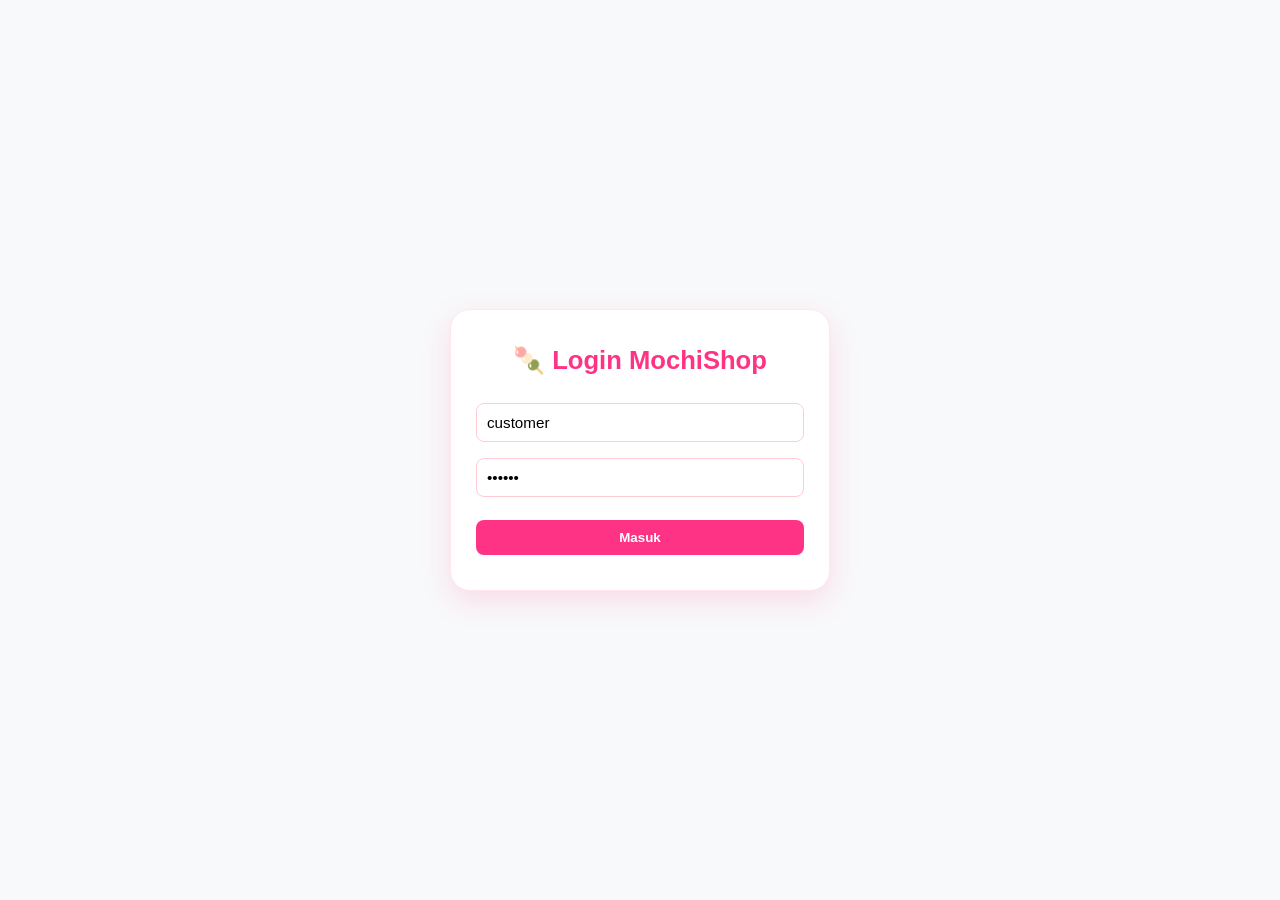
==== commit 64949857: "Create index.html" ====
--- a/index.html
+++ b/index.html
@@ -8,7 +8,22 @@
     * { box-sizing: border-box; margin: 0; padding: 0; font-family: 'Segoe UI', Tahoma, Geneva, Verdana, sans-serif; }
     body { background-color: #f8f9fa; color: #333; }
 
-    /* HEADER UTAMA */
+    /* 1. LAYOUT HALAMAN LOGIN KHUSUS (STANDALONE FULLSCREEN) */
+    #halamanLogin {
+      position: fixed; top: 0; left: 0; width: 100vw; height: 100vh;
+      background: #f8f9fa; display: flex; align-items: center; justify-content: center;
+      z-index: 9999; /* Menutupi seluruh aplikasi */
+    }
+    .login-card {
+      background: white; padding: 35px 25px; border-radius: 20px;
+      width: 90%; max-width: 380px; text-align: center;
+      box-shadow: 0 10px 30px rgba(255, 51, 133, 0.15); border: 1px solid #ffe6f0;
+    }
+    .login-title { color: #ff3385; font-size: 1.6rem; font-weight: bold; margin-bottom: 20px; }
+
+    /* 2. LAYOUT UTAMA APLIKASI (DIBUNGKUS AGAR BISA DISIMPANGKAN SAAT LOGIN) */
+    #appWrapper { display: none; } /* Default tersembunyi sampai Login */
+
     header {
       background-color: #ff3385; color: white; padding: 12px 20px;
       display: flex; justify-content: space-between; align-items: center;
@@ -18,29 +33,23 @@
     .search-bar { width: 45%; max-width: 300px; padding: 6px 12px; border-radius: 20px; border: none; outline: none; }
     .btn-keluar { background: none; border: none; color: white; font-weight: bold; cursor: pointer; }
 
-    /* KATEGORI BAR */
     .categories { display: flex; gap: 10px; padding: 12px 20px; background: white; overflow-x: auto; }
     .cat-btn { padding: 6px 16px; border-radius: 15px; border: none; background: #ffe6f0; color: #ff3385; font-weight: bold; cursor: pointer; }
     .cat-btn.active { background: #ff3385; color: white; }
 
-    /* BANNER PROMO */
     .banner { background: #ff3385; color: white; text-align: center; padding: 8px; font-size: 0.85rem; font-weight: bold; margin: 10px 20px; border-radius: 10px; }
 
-    /* LAYOUT UTAMA */
     .main-container { display: flex; min-height: calc(100vh - 120px); }
 
-    /* SIDEBAR ADMIN NAVIGATION */
     .sidebar { width: 240px; background: #ff3385; padding: 15px 0; color: white; flex-shrink: 0; }
     .sidebar-menu { list-style: none; }
     .sidebar-menu li { padding: 12px 20px; cursor: pointer; display: flex; align-items: center; gap: 10px; font-weight: 500; font-size: 0.95rem; }
     .sidebar-menu li.active, .sidebar-menu li:hover { background: white; color: #ff3385; border-radius: 20px 0 0 20px; font-weight: bold; }
 
-    /* AREA KONTEN */
     .content-area { flex-grow: 1; padding: 20px; overflow-x: auto; padding-bottom: 70px; }
     .page-section { display: none; }
     .page-section.active { display: block; }
 
-    /* KATALOG TOKO MOCHISHOP */
     .product-grid { display: grid; grid-template-columns: repeat(auto-fill, minmax(160px, 1fr)); gap: 15px; }
     .product-card { background: white; border-radius: 12px; overflow: hidden; box-shadow: 0 2px 8px rgba(0,0,0,0.08); position: relative; display: flex; flex-direction: column; }
     .badge-discount { position: absolute; top: 10px; left: 10px; background: #ff3385; color: white; font-size: 0.7rem; padding: 3px 8px; border-radius: 8px; font-weight: bold; }
@@ -54,7 +63,6 @@
     .btn-cart { background: #ffe6f0; color: #ff3385; border: none; padding: 6px; border-radius: 6px; cursor: pointer; flex: 1; font-size: 0.75rem; font-weight: bold; }
     .btn-buy { background: #ff3385; color: white; border: none; padding: 6px; border-radius: 6px; cursor: pointer; flex: 1; font-size: 0.75rem; font-weight: bold; display: flex; align-items: center; justify-content: center; gap: 4px; }
 
-    /* TABEL ADMIN */
     .table-card { background: white; border-radius: 12px; padding: 15px; box-shadow: 0 2px 8px rgba(0,0,0,0.05); }
     table { width: 100%; border-collapse: collapse; text-align: left; }
     th { background: #fff0f5; color: #ff3385; padding: 10px; font-size: 0.85rem; }
@@ -62,21 +70,20 @@
     .btn-edit-harga { background: #ffc107; border: none; padding: 6px 10px; border-radius: 6px; font-weight: bold; cursor: pointer; color: #333; margin-right: 4px; }
     .btn-edit-barang { background: #17a2b8; border: none; padding: 6px 10px; border-radius: 6px; font-weight: bold; cursor: pointer; color: white; }
 
-    /* MODAL CUSTOM ESTETIK BERWARNA (PENGGANTI POPUP GOOGLE BROWSER) */
+    /* MODAL CUSTOM ESTETIK BERWARNA */
     .mochi-modal-overlay {
       position: fixed; top: 0; left: 0; right: 0; bottom: 0;
-      background: rgba(0, 0, 0, 0.4); display: none; align-items: center; justify-content: center; z-index: 999;
+      background: rgba(0, 0, 0, 0.4); display: none; align-items: center; justify-content: center; z-index: 10000;
     }
     .mochi-modal-overlay.active { display: flex; }
     .mochi-modal-box { background: white; padding: 20px; border-radius: 16px; width: 90%; max-width: 360px; text-align: center; box-shadow: 0 10px 25px rgba(255, 51, 133, 0.25); }
     .mochi-modal-title { color: #ff3385; font-weight: bold; font-size: 1.1rem; margin-bottom: 8px; }
     .mochi-modal-input { width: 100%; padding: 10px; border: 1.5px solid #ffccd5; border-radius: 8px; margin: 8px 0; outline: none; font-size: 0.95rem; box-sizing: border-box; }
     .mochi-modal-actions { display: flex; gap: 8px; justify-content: flex-end; margin-top: 12px; }
-    .m-btn { padding: 8px 16px; border: none; border-radius: 6px; font-weight: bold; cursor: pointer; }
+    .m-btn { padding: 10px 18px; border: none; border-radius: 8px; font-weight: bold; cursor: pointer; }
     .m-btn-cancel { background: #eee; color: #666; }
     .m-btn-confirm { background: #ff3385; color: white; }
 
-    /* FOOTER MOBILE NAV */
     .bottom-nav { position: fixed; bottom: 0; left: 0; right: 0; background: white; display: flex; justify-content: space-around; padding: 8px 0; border-top: 1px solid #eee; z-index: 90; }
     .nav-item { display: flex; flex-direction: column; align-items: center; font-size: 0.75rem; color: #666; text-decoration: none; cursor: pointer; }
     .nav-item.active { color: #ff3385; font-weight: bold; }
@@ -85,131 +92,127 @@
 </head>
 <body>
 
-  <!-- HEADER -->
-  <header>
-    <div class="logo" onclick="pindahHalaman('menuKatalog')">🍡 MochiShop</div>
-    <input type="text" class="search-bar" placeholder="Cari ayam geprek, cardigan...">
-    <button class="btn-keluar" onclick="pindahHalaman('halamanLogin')">Keluar</button>
-  </header>
-
-  <!-- KATEGORI BAR -->
-  <div class="categories">
-    <button class="cat-btn active">Home</button>
-    <button class="cat-btn">MochiFood</button>
-    <button class="cat-btn">MochiOutfit</button>
-    <button class="cat-btn">Promo</button>
+  <!-- 1. HALAMAN LOGIN STANDALONE (BERDIRI SENDIRI TANPA NAVBAR/SIDEBAR) -->
+  <div id="halamanLogin">
+    <div class="login-card">
+      <div class="login-title">🍡 Login MochiShop</div>
+      <input type="text" placeholder="Username / Email" class="mochi-modal-input" value="customer">
+      <input type="password" placeholder="Password" class="mochi-modal-input" value="123456">
+      <button class="m-btn m-btn-confirm" style="width: 100%; margin-top: 15px;" onclick="prosesLogin()">Masuk</button>
+    </div>
   </div>
-  <div class="banner">🎉 FLASH SALE 9.9 - DISKON UP TO 90% 🎉</div>
-
-  <!-- CONTAINER UTAMA -->
-  <div class="main-container">
+
+  <!-- 2. WRAPPER UTAMA APLIKASI (HANYA TAMPIL SETELAH LOGIN) -->
+  <div id="appWrapper">
     
-    <!-- SIDEBAR ADMIN -->
-    <div class="sidebar">
-      <ul class="sidebar-menu">
-        <li onclick="pindahMenu('menuKatalog', this)">🏠 Home / Shop</li>
-        <li onclick="pindahMenu('menuDashboard', this)">📈 Dashboard</li>
-        <li onclick="pindahMenu('menuKelola', this)">📦 Kelola Barang</li>
-        <li class="active" onclick="pindahMenu('menuEditHarga', this)">🏷️ View & Edit Harga</li>
-        <li onclick="pindahMenu('menuSupplier', this)">🚚 Kelola Supplier</li>
-        <li onclick="pindahMenu('menuPembelian', this)">🛒 Pembelian & Stok</li>
-        <li onclick="pindahMenu('menuPengiriman', this)">📋 Status Pengiriman</li>
-        <li onclick="pindahMenu('menuLaporan', this)">📄 Laporan Penjualan</li>
-      </ul>
-    </div>
-
-    <!-- AREA KONTEN HALAMAN -->
-    <div class="content-area">
-
-      <!-- 1. HALAMAN KATALOG SHOP -->
-      <div id="menuKatalog" class="page-section">
-        <h3 style="margin-bottom: 15px; color:#333;">Rekomendasi Untuk Mochi</h3>
-        <div class="product-grid" id="katalogProdukContainer">
-          <!-- Diisi otomatis oleh JS -->
-        </div>
-      </div>
-
-      <!-- 2. HALAMAN VIEW & EDIT HARGA SERTA EDIT BARANG -->
-      <div id="menuEditHarga" class="page-section active">
-        <h2 style="color: #ff3385; margin-bottom: 15px;">View & Edit Harga / Barang</h2>
-        <div class="table-card">
-          <table>
-            <thead>
-              <tr>
-                <th>No</th>
-                <th>Nama Barang</th>
-                <th>Harga Beli</th>
-                <th>Harga Jual</th>
-                <th>Aksi Edit</th>
-              </tr>
-            </thead>
-            <tbody id="tabelHargaBody">
-              <!-- Diisi otomatis oleh JS dengan penomoran urut 1, 2, 3... -->
-            </tbody>
-          </table>
-        </div>
-      </div>
-
-      <!-- 3. HALAMAN KELOLA BARANG -->
-      <div id="menuKelola" class="page-section">
-        <h2 style="color: #ff3385; margin-bottom: 15px;">Kelola Barang</h2>
-        <div class="table-card">
-          <button class="m-btn m-btn-confirm" style="margin-bottom: 15px;" onclick="bukaModalTambahBarang()">+ Tambah Barang Baru</button>
-          <div id="daftarKelolaBarang">
-            <!-- Tempat daftar barang -->
+    <!-- HEADER -->
+    <header>
+      <div class="logo" onclick="pindahHalaman('menuKatalog')">🍡 MochiShop</div>
+      <input type="text" class="search-bar" placeholder="Cari ayam geprek, cardigan...">
+      <button class="btn-keluar" onclick="prosesLogout()">Keluar</button>
+    </header>
+
+    <!-- KATEGORI BAR -->
+    <div class="categories">
+      <button class="cat-btn active">Home</button>
+      <button class="cat-btn">MochiFood</button>
+      <button class="cat-btn">MochiOutfit</button>
+      <button class="cat-btn">Promo</button>
+    </div>
+    <div class="banner">🎉 FLASH SALE 9.9 - DISKON UP TO 90% 🎉</div>
+
+    <!-- CONTAINER UTAMA -->
+    <div class="main-container">
+      
+      <!-- SIDEBAR ADMIN -->
+      <div class="sidebar">
+        <ul class="sidebar-menu">
+          <li onclick="pindahMenu('menuKatalog', this)">🏠 Home / Shop</li>
+          <li onclick="pindahMenu('menuDashboard', this)">📈 Dashboard</li>
+          <li onclick="pindahMenu('menuKelola', this)">📦 Kelola Barang</li>
+          <li class="active" onclick="pindahMenu('menuEditHarga', this)">🏷️ View & Edit Harga</li>
+          <li onclick="pindahMenu('menuSupplier', this)">🚚 Kelola Supplier</li>
+          <li onclick="pindahMenu('menuPembelian', this)">🛒 Pembelian & Stok</li>
+          <li onclick="pindahMenu('menuPengiriman', this)">📋 Status Pengiriman</li>
+          <li onclick="pindahMenu('menuLaporan', this)">📄 Laporan Penjualan</li>
+        </ul>
+      </div>
+
+      <!-- AREA KONTEN HALAMAN -->
+      <div class="content-area">
+
+        <!-- HALAMAN KATALOG SHOP -->
+        <div id="menuKatalog" class="page-section">
+          <h3 style="margin-bottom: 15px; color:#333;">Rekomendasi Untuk Mochi</h3>
+          <div class="product-grid" id="katalogProdukContainer"></div>
+        </div>
+
+        <!-- HALAMAN VIEW & EDIT HARGA SERTA EDIT BARANG -->
+        <div id="menuEditHarga" class="page-section active">
+          <h2 style="color: #ff3385; margin-bottom: 15px;">View & Edit Harga / Barang</h2>
+          <div class="table-card">
+            <table>
+              <thead>
+                <tr>
+                  <th>No</th>
+                  <th>Nama Barang</th>
+                  <th>Harga Beli</th>
+                  <th>Harga Jual</th>
+                  <th>Aksi Edit</th>
+                </tr>
+              </thead>
+              <tbody id="tabelHargaBody"></tbody>
+            </table>
           </div>
         </div>
-      </div>
-
-      <!-- 4. HALAMAN SEKSI LAINNYA -->
-      <div id="menuDashboard" class="page-section"><h2>Dashboard MochiShop</h2><p style="margin-top:10px;">Ringkasan statistik penjualan toko Anda.</p></div>
-      <div id="menuSupplier" class="page-section"><h2>Kelola Supplier</h2><p style="margin-top:10px;">Daftar supplier aktif.</p></div>
-      <div id="menuPembelian" class="page-section"><h2>Pembelian & Stok</h2><p style="margin-top:10px;">Manajemen pembelian barang dan persediaan stok.</p></div>
-      <div id="menuPengiriman" class="page-section"><h2>Status Pengiriman</h2><p style="margin-top:10px;">Status kurir dan pesanan.</p></div>
-      <div id="menuLaporan" class="page-section"><h2>Laporan Penjualan</h2><p style="margin-top:10px;">Laporan rincian omset harian dan bulanan.</p></div>
-
-      <!-- 5. HALAMAN CHECKOUT (TUJUAN TOMBOL BELI) -->
-      <div id="halamanCheckout" class="page-section">
-        <h2 style="color: #ff3385; margin-bottom: 15px;">Halaman Check Out</h2>
-        <div class="table-card" id="ringkasanCheckout">
-          <!-- Item ringkasan checkout -->
-        </div>
-      </div>
-
-      <!-- 6. HALAMAN LOGIN -->
-      <div id="halamanLogin" class="page-section">
-        <div style="max-width: 320px; margin: 40px auto; text-align: center; background: white; padding: 25px; border-radius: 16px; box-shadow: 0 4px 15px rgba(0,0,0,0.1);">
-          <h2 style="color: #ff3385; margin-bottom: 15px;">Login MochiShop</h2>
-          <input type="text" placeholder="Username" class="mochi-modal-input">
-          <input type="password" placeholder="Password" class="mochi-modal-input">
-          <button class="m-btn m-btn-confirm" style="width: 100%; margin-top: 10px;" onclick="pindahMenu('menuEditHarga', document.querySelectorAll('.sidebar-menu li')[3])">Masuk</button>
-        </div>
-      </div>
-
-    </div>
+
+        <!-- HALAMAN KELOLA BARANG -->
+        <div id="menuKelola" class="page-section">
+          <h2 style="color: #ff3385; margin-bottom: 15px;">Kelola Barang</h2>
+          <div class="table-card">
+            <button class="m-btn m-btn-confirm" style="margin-bottom: 15px;" onclick="bukaModalTambahBarang()">+ Tambah Barang Baru</button>
+            <div id="daftarKelolaBarang"></div>
+          </div>
+        </div>
+
+        <!-- HALAMAN DASHBOARD & KELOLA LAINNYA -->
+        <div id="menuDashboard" class="page-section"><h2>Dashboard MochiShop</h2><p style="margin-top:10px;">Ringkasan statistik penjualan toko Anda.</p></div>
+        <div id="menuSupplier" class="page-section"><h2>Kelola Supplier</h2><p style="margin-top:10px;">Daftar supplier aktif.</p></div>
+        <div id="menuPembelian" class="page-section"><h2>Pembelian & Stok</h2><p style="margin-top:10px;">Manajemen pembelian barang dan persediaan stok.</p></div>
+        <div id="menuPengiriman" class="page-section"><h2>Status Pengiriman</h2><p style="margin-top:10px;">Status kurir dan pesanan.</p></div>
+        <div id="menuLaporan" class="page-section"><h2>Laporan Penjualan</h2><p style="margin-top:10px;">Laporan rincian omset harian dan bulanan.</p></div>
+
+        <!-- HALAMAN CHECKOUT (TUJUAN TOMBOL BELI) -->
+        <div id="halamanCheckout" class="page-section">
+          <h2 style="color: #ff3385; margin-bottom: 15px;">Halaman Check Out</h2>
+          <div class="table-card" id="ringkasanCheckout"></div>
+        </div>
+
+      </div>
+    </div>
+
+    <!-- BOTTOM MOBILE NAVIGATION -->
+    <div class="bottom-nav">
+      <div class="nav-item active" onclick="pindahMenu('menuKatalog', document.querySelectorAll('.sidebar-menu li')[0])">
+        <span>🏠</span><span>Home</span>
+      </div>
+      <div class="nav-item" style="position: relative;" onclick="pindahHalaman('halamanCheckout')">
+        <span class="badge" id="cartBadge">0</span>
+        <span>🛒</span><span>Keranjang</span>
+      </div>
+      <div class="nav-item" onclick="pindahMenu('menuEditHarga', document.querySelectorAll('.sidebar-menu li')[3])">
+        <span>👤</span><span>Akun / Admin</span>
+      </div>
+    </div>
+
   </div>
 
-  <!-- BOTTOM MOBILE NAVIGATION -->
-  <div class="bottom-nav">
-    <div class="nav-item active" onclick="pindahMenu('menuKatalog', document.querySelectorAll('.sidebar-menu li')[0])">
-      <span>🏠</span><span>Home</span>
-    </div>
-    <div class="nav-item" style="position: relative;" onclick="pindahHalaman('halamanCheckout')">
-      <span class="badge" id="cartBadge">0</span>
-      <span>🛒</span><span>Keranjang</span>
-    </div>
-    <div class="nav-item" onclick="pindahMenu('menuEditHarga', document.querySelectorAll('.sidebar-menu li')[3])">
-      <span>👤</span><span>Akun / Admin</span>
-    </div>
-  </div>
-
-  <!-- MODAL ESTETIK UNTUK EDIT HARGA & EDIT BARANG (PENGGANTI POPUP GOOGLE) -->
+  <!-- MODAL ESTETIK (POPUP DI ATAS LAYAR) -->
   <div id="mochiModal" class="mochi-modal-overlay">
     <div class="mochi-modal-box">
       <div id="modalTitle" class="mochi-modal-title">Edit Barang</div>
       <p id="modalDescription" style="color: #666; font-size: 0.85rem;"></p>
       
-      <!-- DYNAMIC FORM INPUTS -->
       <div id="modalFormContainer">
         <input type="text" id="inputNama" class="mochi-modal-input" placeholder="Nama Barang" />
         <input type="number" id="inputHargaBeli" class="mochi-modal-input" placeholder="Harga Beli (Rp)" />
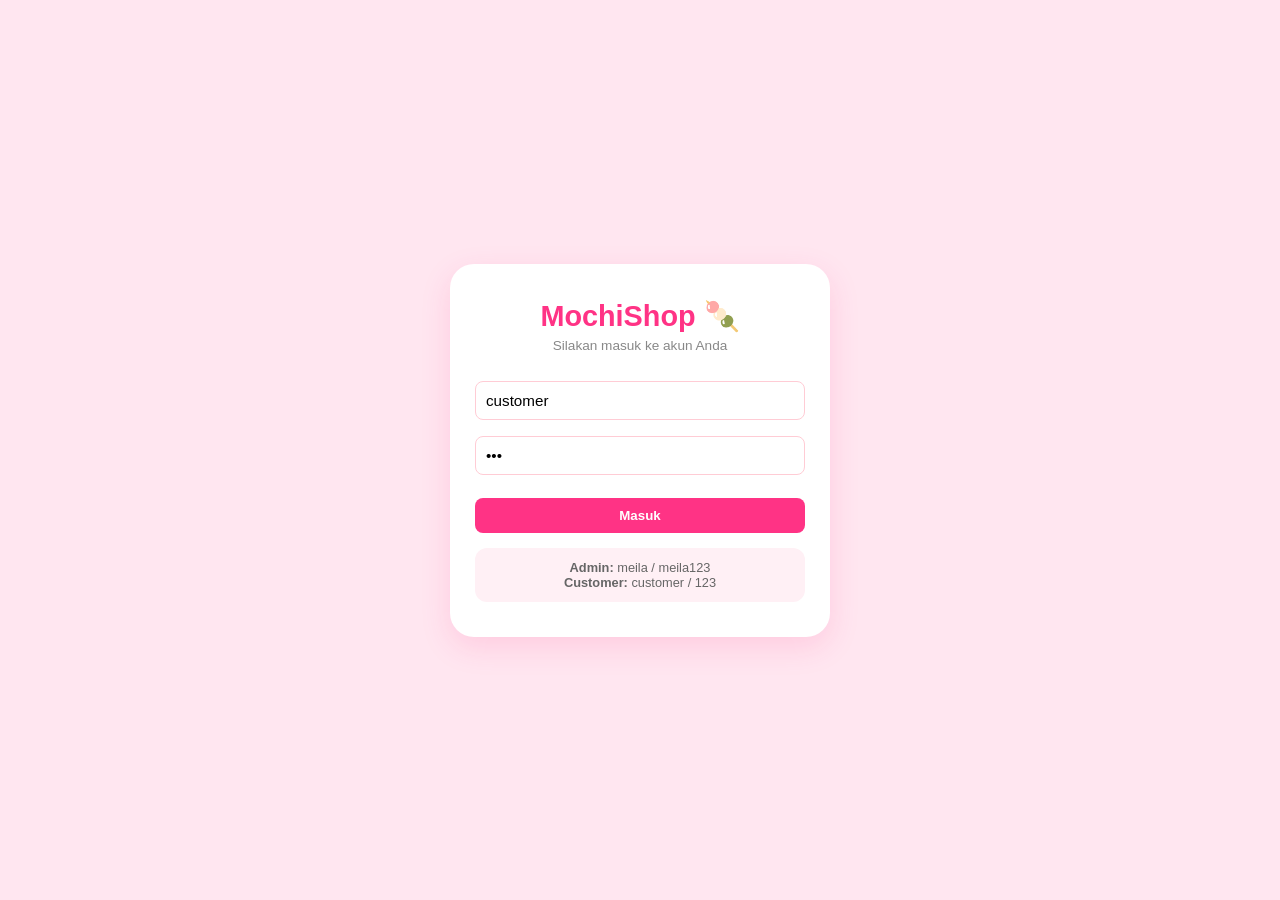
==== commit c67a7600: "Create index.html" ====
--- a/index.html
+++ b/index.html
@@ -6,23 +6,25 @@
   <title>MochiShop Web App</title>
   <style>
     * { box-sizing: border-box; margin: 0; padding: 0; font-family: 'Segoe UI', Tahoma, Geneva, Verdana, sans-serif; }
-    body { background-color: #f8f9fa; color: #333; }
-
-    /* 1. LAYOUT HALAMAN LOGIN KHUSUS (STANDALONE FULLSCREEN) */
+    body { background-color: #ffe6f0; color: #333; }
+
+    /* 1. LAYOUT HALAMAN LOGIN (SAMA SEPERTI FOTO 1) */
     #halamanLogin {
       position: fixed; top: 0; left: 0; width: 100vw; height: 100vh;
-      background: #f8f9fa; display: flex; align-items: center; justify-content: center;
-      z-index: 9999; /* Menutupi seluruh aplikasi */
+      background: #ffe6f0; display: flex; align-items: center; justify-content: center;
+      z-index: 9999;
     }
     .login-card {
-      background: white; padding: 35px 25px; border-radius: 20px;
+      background: white; padding: 35px 25px; border-radius: 24px;
       width: 90%; max-width: 380px; text-align: center;
-      box-shadow: 0 10px 30px rgba(255, 51, 133, 0.15); border: 1px solid #ffe6f0;
-    }
-    .login-title { color: #ff3385; font-size: 1.6rem; font-weight: bold; margin-bottom: 20px; }
-
-    /* 2. LAYOUT UTAMA APLIKASI (DIBUNGKUS AGAR BISA DISIMPANGKAN SAAT LOGIN) */
-    #appWrapper { display: none; } /* Default tersembunyi sampai Login */
+      box-shadow: 0 10px 30px rgba(255, 51, 133, 0.15);
+    }
+    .login-title { color: #ff3385; font-size: 1.8rem; font-weight: bold; margin-bottom: 5px; }
+    .login-subtitle { color: #888; font-size: 0.85rem; margin-bottom: 20px; }
+    .login-box-info { background: #fff0f5; padding: 12px; border-radius: 12px; margin-top: 15px; font-size: 0.8rem; color: #666; text-align: center; }
+
+    /* 2. WRAPPER UTAMA APLIKASI */
+    #appWrapper { display: none; background: #fff; min-height: 100vh; }
 
     header {
       background-color: #ff3385; color: white; padding: 12px 20px;
@@ -34,14 +36,15 @@
     .btn-keluar { background: none; border: none; color: white; font-weight: bold; cursor: pointer; }
 
     .categories { display: flex; gap: 10px; padding: 12px 20px; background: white; overflow-x: auto; }
-    .cat-btn { padding: 6px 16px; border-radius: 15px; border: none; background: #ffe6f0; color: #ff3385; font-weight: bold; cursor: pointer; }
+    .cat-btn { padding: 6px 18px; border-radius: 15px; border: none; background: #ffe6f0; color: #ff3385; font-weight: bold; cursor: pointer; }
     .cat-btn.active { background: #ff3385; color: white; }
 
-    .banner { background: #ff3385; color: white; text-align: center; padding: 8px; font-size: 0.85rem; font-weight: bold; margin: 10px 20px; border-radius: 10px; }
+    .banner { background: #ff3385; color: white; text-align: center; padding: 10px; font-size: 0.85rem; font-weight: bold; margin: 10px 20px; border-radius: 12px; }
 
     .main-container { display: flex; min-height: calc(100vh - 120px); }
 
-    .sidebar { width: 240px; background: #ff3385; padding: 15px 0; color: white; flex-shrink: 0; }
+    /* SIDEBAR KHUSUS ROLE ADMIN */
+    .sidebar { width: 240px; background: #ff3385; padding: 15px 0; color: white; flex-shrink: 0; display: none; }
     .sidebar-menu { list-style: none; }
     .sidebar-menu li { padding: 12px 20px; cursor: pointer; display: flex; align-items: center; gap: 10px; font-weight: 500; font-size: 0.95rem; }
     .sidebar-menu li.active, .sidebar-menu li:hover { background: white; color: #ff3385; border-radius: 20px 0 0 20px; font-weight: bold; }
@@ -50,18 +53,17 @@
     .page-section { display: none; }
     .page-section.active { display: block; }
 
+    /* GRID KATALOG PELANGGAN (FOTO 2) */
     .product-grid { display: grid; grid-template-columns: repeat(auto-fill, minmax(160px, 1fr)); gap: 15px; }
-    .product-card { background: white; border-radius: 12px; overflow: hidden; box-shadow: 0 2px 8px rgba(0,0,0,0.08); position: relative; display: flex; flex-direction: column; }
-    .badge-discount { position: absolute; top: 10px; left: 10px; background: #ff3385; color: white; font-size: 0.7rem; padding: 3px 8px; border-radius: 8px; font-weight: bold; }
-    .product-img { width: 100%; height: 130px; object-fit: cover; background: #eee; }
+    .product-card { background: white; border-radius: 12px; overflow: hidden; box-shadow: 0 2px 8px rgba(0,0,0,0.08); position: relative; display: flex; flex-direction: column; border: 1px solid #f0f0f0; }
+    .badge-discount { position: absolute; top: 10px; left: 10px; background: #ff3385; color: white; font-size: 0.7rem; padding: 3px 8px; border-radius: 8px; font-weight: bold; z-index: 2; }
+    .product-img { width: 100%; height: 140px; object-fit: cover; background: #eee; }
     .product-info { padding: 10px; flex-grow: 1; display: flex; flex-direction: column; justify-content: space-between; }
     .product-title { font-size: 0.95rem; font-weight: bold; margin-bottom: 4px; }
     .product-price { color: #ff3385; font-weight: bold; font-size: 0.9rem; }
     .product-old-price { color: #888; text-decoration: line-through; font-size: 0.75rem; margin-left: 4px; }
     .product-meta { font-size: 0.75rem; color: #666; margin: 4px 0 10px 0; }
-    .action-btns { display: flex; gap: 6px; }
-    .btn-cart { background: #ffe6f0; color: #ff3385; border: none; padding: 6px; border-radius: 6px; cursor: pointer; flex: 1; font-size: 0.75rem; font-weight: bold; }
-    .btn-buy { background: #ff3385; color: white; border: none; padding: 6px; border-radius: 6px; cursor: pointer; flex: 1; font-size: 0.75rem; font-weight: bold; display: flex; align-items: center; justify-content: center; gap: 4px; }
+    .btn-buy { background: #ff3385; color: white; border: none; padding: 8px; border-radius: 8px; cursor: pointer; width: 100%; font-size: 0.8rem; font-weight: bold; display: flex; align-items: center; justify-content: center; gap: 4px; }
 
     .table-card { background: white; border-radius: 12px; padding: 15px; box-shadow: 0 2px 8px rgba(0,0,0,0.05); }
     table { width: 100%; border-collapse: collapse; text-align: left; }
@@ -70,7 +72,7 @@
     .btn-edit-harga { background: #ffc107; border: none; padding: 6px 10px; border-radius: 6px; font-weight: bold; cursor: pointer; color: #333; margin-right: 4px; }
     .btn-edit-barang { background: #17a2b8; border: none; padding: 6px 10px; border-radius: 6px; font-weight: bold; cursor: pointer; color: white; }
 
-    /* MODAL CUSTOM ESTETIK BERWARNA */
+    /* MODAL CUSTOM ESTETIK */
     .mochi-modal-overlay {
       position: fixed; top: 0; left: 0; right: 0; bottom: 0;
       background: rgba(0, 0, 0, 0.4); display: none; align-items: center; justify-content: center; z-index: 10000;
@@ -92,40 +94,44 @@
 </head>
 <body>
 
-  <!-- 1. HALAMAN LOGIN STANDALONE (BERDIRI SENDIRI TANPA NAVBAR/SIDEBAR) -->
+  <!-- 1. FORM LOGIN SESUAI FOTO 1 -->
   <div id="halamanLogin">
     <div class="login-card">
-      <div class="login-title">🍡 Login MochiShop</div>
-      <input type="text" placeholder="Username / Email" class="mochi-modal-input" value="customer">
-      <input type="password" placeholder="Password" class="mochi-modal-input" value="123456">
+      <div class="login-title">MochiShop 🍡</div>
+      <div class="login-subtitle">Silakan masuk ke akun Anda</div>
+      <input type="text" id="loginUser" placeholder="Username" class="mochi-modal-input" value="customer">
+      <input type="password" id="loginPass" placeholder="Password" class="mochi-modal-input" value="123">
       <button class="m-btn m-btn-confirm" style="width: 100%; margin-top: 15px;" onclick="prosesLogin()">Masuk</button>
+      
+      <div class="login-box-info">
+        <b>Admin:</b> meila / meila123<br>
+        <b>Customer:</b> customer / 123
+      </div>
     </div>
   </div>
 
-  <!-- 2. WRAPPER UTAMA APLIKASI (HANYA TAMPIL SETELAH LOGIN) -->
+  <!-- 2. LAYOUT UTAMA APLIKASI -->
   <div id="appWrapper">
     
-    <!-- HEADER -->
     <header>
       <div class="logo" onclick="pindahHalaman('menuKatalog')">🍡 MochiShop</div>
       <input type="text" class="search-bar" placeholder="Cari ayam geprek, cardigan...">
       <button class="btn-keluar" onclick="prosesLogout()">Keluar</button>
     </header>
 
-    <!-- KATEGORI BAR -->
     <div class="categories">
       <button class="cat-btn active">Home</button>
       <button class="cat-btn">MochiFood</button>
       <button class="cat-btn">MochiOutfit</button>
       <button class="cat-btn">Promo</button>
     </div>
+    
     <div class="banner">🎉 FLASH SALE 9.9 - DISKON UP TO 90% 🎉</div>
 
-    <!-- CONTAINER UTAMA -->
     <div class="main-container">
       
-      <!-- SIDEBAR ADMIN -->
-      <div class="sidebar">
+      <!-- SIDEBAR ADMIN (HANYA AKTIF JIKA USER = ADMIN) -->
+      <div class="sidebar" id="adminSidebar">
         <ul class="sidebar-menu">
           <li onclick="pindahMenu('menuKatalog', this)">🏠 Home / Shop</li>
           <li onclick="pindahMenu('menuDashboard', this)">📈 Dashboard</li>
@@ -138,17 +144,17 @@
         </ul>
       </div>
 
-      <!-- AREA KONTEN HALAMAN -->
+      <!-- AREA KONTEN -->
       <div class="content-area">
 
-        <!-- HALAMAN KATALOG SHOP -->
-        <div id="menuKatalog" class="page-section">
+        <!-- HALAMAN KATALOG PELANGGAN (FOTO 2) -->
+        <div id="menuKatalog" class="page-section active">
           <h3 style="margin-bottom: 15px; color:#333;">Rekomendasi Untuk Mochi</h3>
           <div class="product-grid" id="katalogProdukContainer"></div>
         </div>
 
-        <!-- HALAMAN VIEW & EDIT HARGA SERTA EDIT BARANG -->
-        <div id="menuEditHarga" class="page-section active">
+        <!-- HALAMAN ADMIN: VIEW & EDIT HARGA -->
+        <div id="menuEditHarga" class="page-section">
           <h2 style="color: #ff3385; margin-bottom: 15px;">View & Edit Harga / Barang</h2>
           <div class="table-card">
             <table>
@@ -166,7 +172,7 @@
           </div>
         </div>
 
-        <!-- HALAMAN KELOLA BARANG -->
+        <!-- HALAMAN ADMIN: KELOLA BARANG -->
         <div id="menuKelola" class="page-section">
           <h2 style="color: #ff3385; margin-bottom: 15px;">Kelola Barang</h2>
           <div class="table-card">
@@ -175,14 +181,14 @@
           </div>
         </div>
 
-        <!-- HALAMAN DASHBOARD & KELOLA LAINNYA -->
+        <!-- HALAMAN ADMIN LAINNYA -->
         <div id="menuDashboard" class="page-section"><h2>Dashboard MochiShop</h2><p style="margin-top:10px;">Ringkasan statistik penjualan toko Anda.</p></div>
         <div id="menuSupplier" class="page-section"><h2>Kelola Supplier</h2><p style="margin-top:10px;">Daftar supplier aktif.</p></div>
         <div id="menuPembelian" class="page-section"><h2>Pembelian & Stok</h2><p style="margin-top:10px;">Manajemen pembelian barang dan persediaan stok.</p></div>
         <div id="menuPengiriman" class="page-section"><h2>Status Pengiriman</h2><p style="margin-top:10px;">Status kurir dan pesanan.</p></div>
         <div id="menuLaporan" class="page-section"><h2>Laporan Penjualan</h2><p style="margin-top:10px;">Laporan rincian omset harian dan bulanan.</p></div>
 
-        <!-- HALAMAN CHECKOUT (TUJUAN TOMBOL BELI) -->
+        <!-- HALAMAN CHECKOUT / KERANJANG -->
         <div id="halamanCheckout" class="page-section">
           <h2 style="color: #ff3385; margin-bottom: 15px;">Halaman Check Out</h2>
           <div class="table-card" id="ringkasanCheckout"></div>
@@ -193,21 +199,21 @@
 
     <!-- BOTTOM MOBILE NAVIGATION -->
     <div class="bottom-nav">
-      <div class="nav-item active" onclick="pindahMenu('menuKatalog', document.querySelectorAll('.sidebar-menu li')[0])">
+      <div class="nav-item active" onclick="pindahHalaman('menuKatalog')">
         <span>🏠</span><span>Home</span>
       </div>
       <div class="nav-item" style="position: relative;" onclick="pindahHalaman('halamanCheckout')">
         <span class="badge" id="cartBadge">0</span>
         <span>🛒</span><span>Keranjang</span>
       </div>
-      <div class="nav-item" onclick="pindahMenu('menuEditHarga', document.querySelectorAll('.sidebar-menu li')[3])">
-        <span>👤</span><span>Akun / Admin</span>
+      <div class="nav-item" id="navAkunAdmin" onclick="bukaFiturAkun()">
+        <span>👤</span><span>Akun</span>
       </div>
     </div>
 
   </div>
 
-  <!-- MODAL ESTETIK (POPUP DI ATAS LAYAR) -->
+  <!-- MODAL CUSTOM ESTETIK -->
   <div id="mochiModal" class="mochi-modal-overlay">
     <div class="mochi-modal-box">
       <div id="modalTitle" class="mochi-modal-title">Edit Barang</div>
